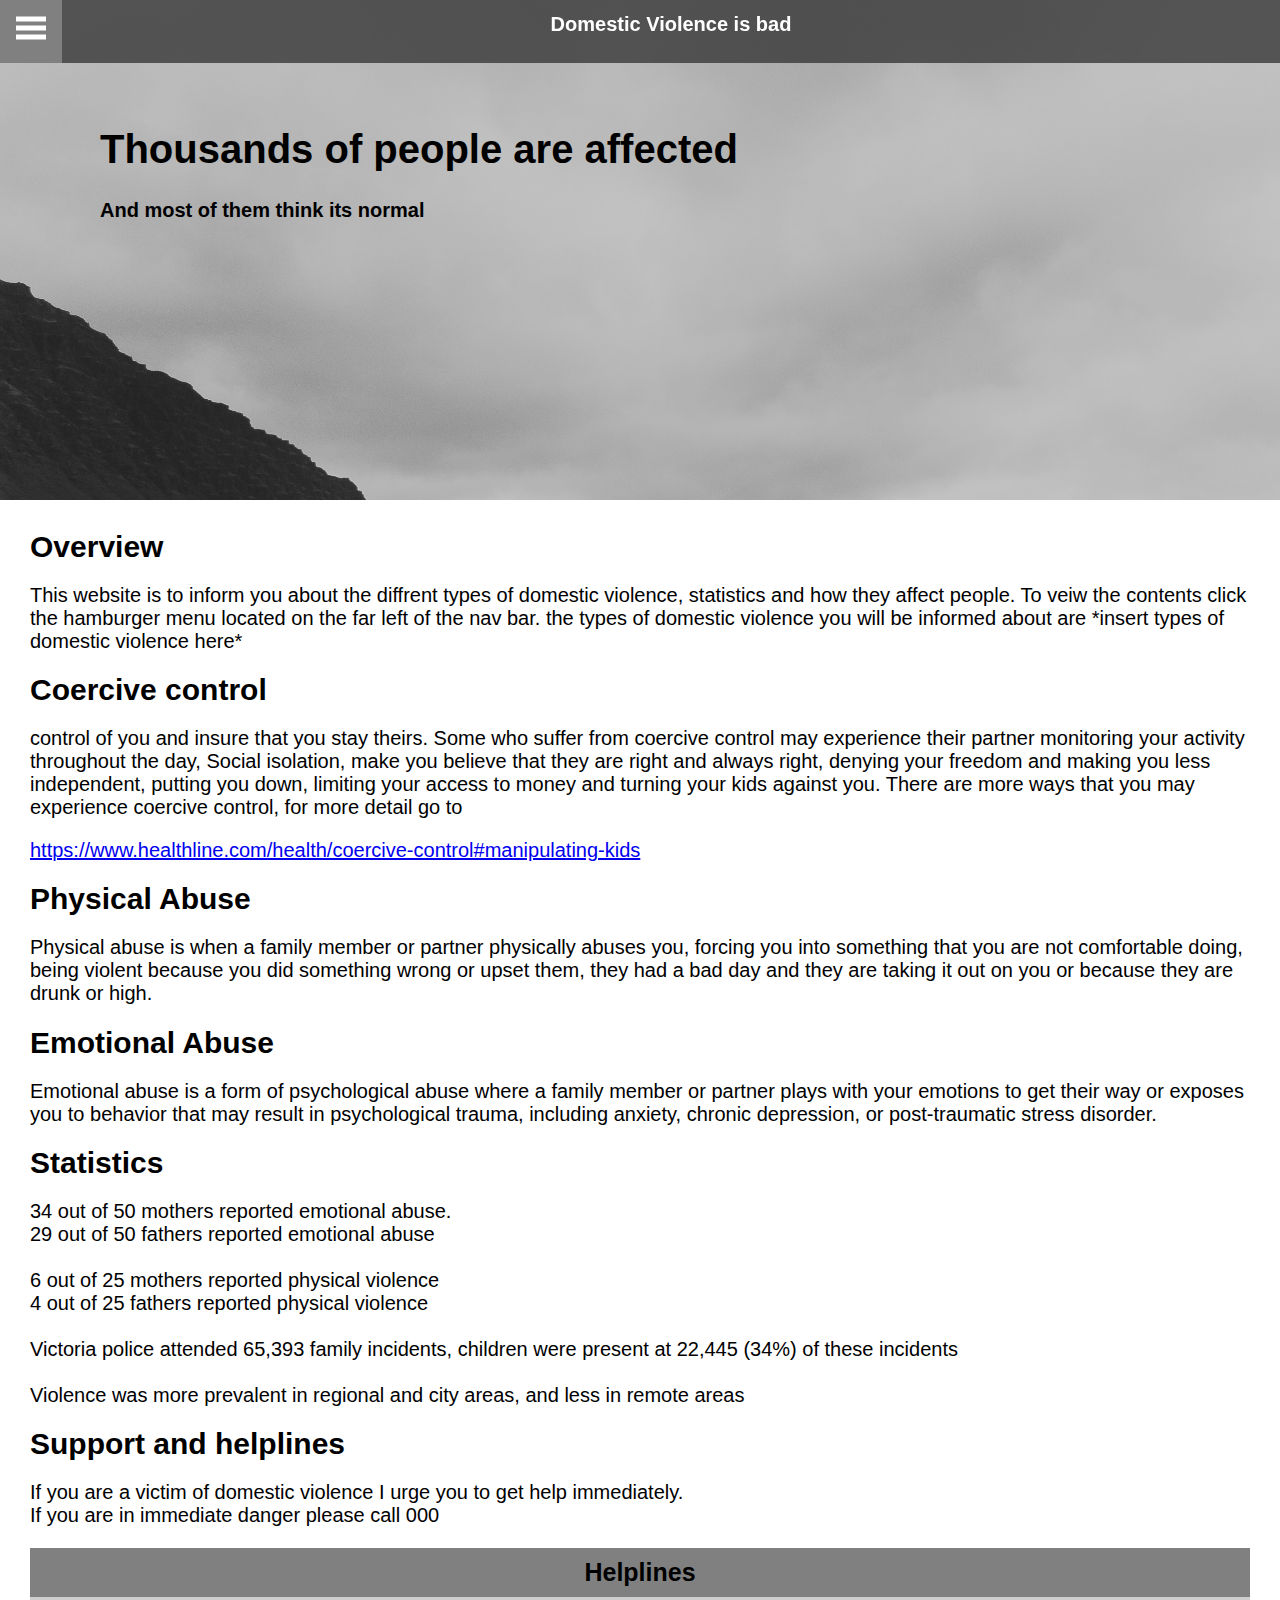
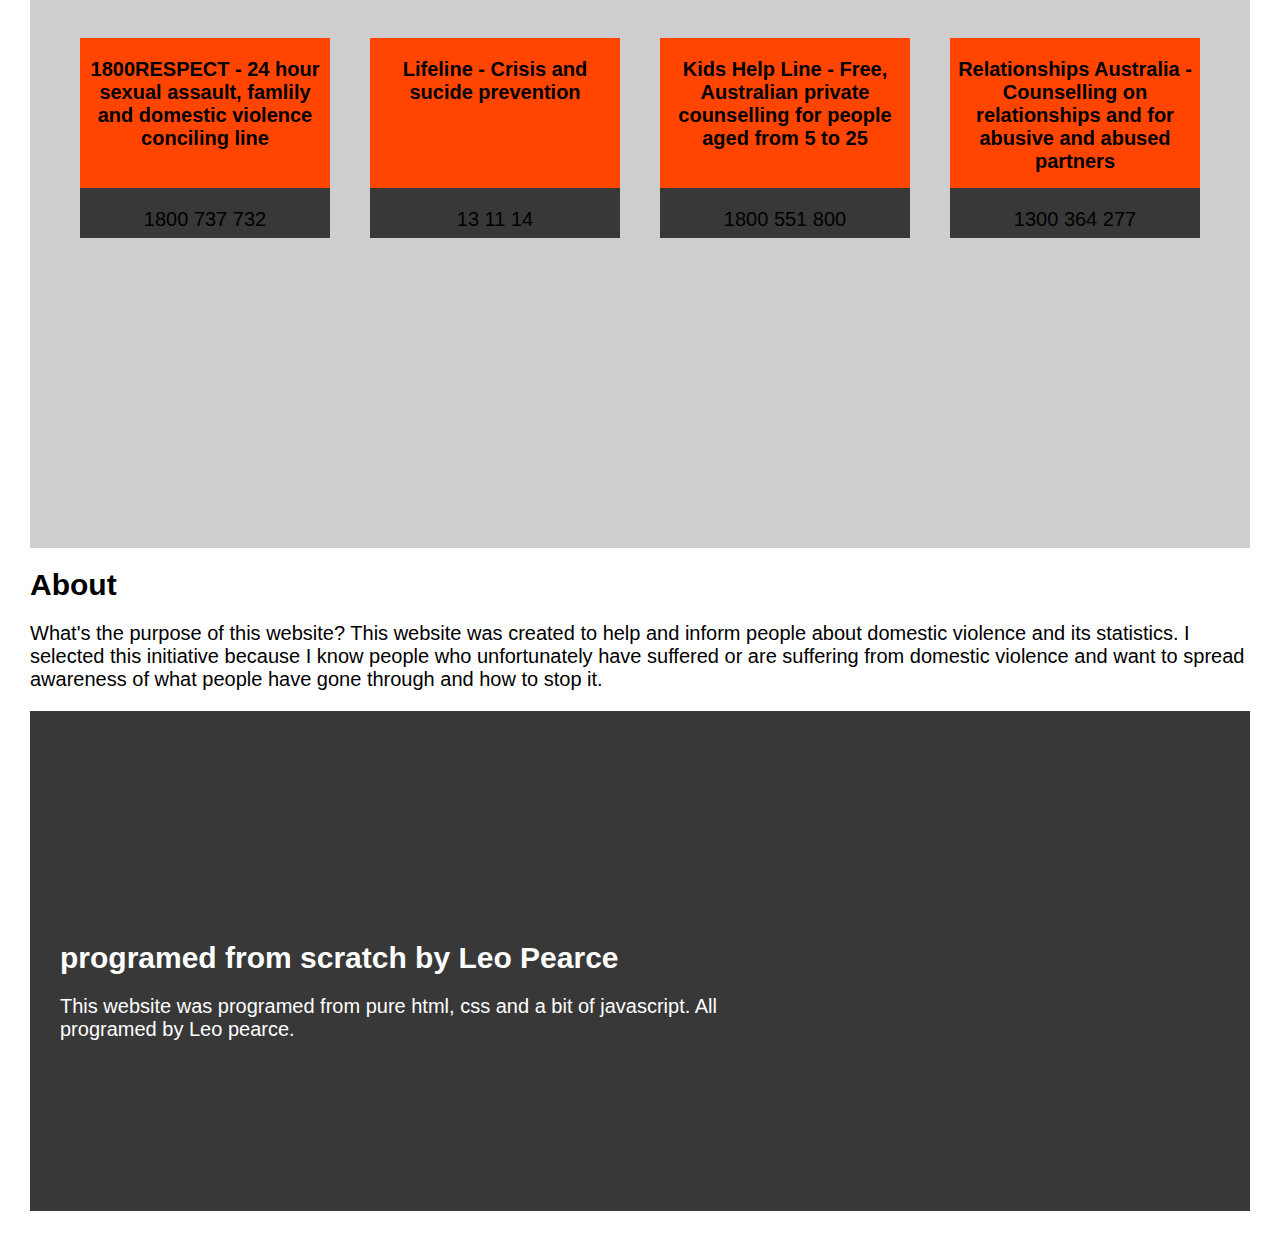
==== index.html @ 9faa9f37 "Mobile optimisation" ====
<!DOCTYPE html>
<html>

<head>
    <title>Domestic Violence is bad</title>
    <link rel="stylesheet" href="style.css" type="text/css">
    <meta name="viewport" content="width=device-width, initial-scale=1" /> 
</head>

<body>
    <!--Scripts-->
    <script src="https://code.jquery.com/jquery-3.4.1.min.js"></script>
    <!----------->

    <div class="container">
        <header>
            <nav class="navbar">
                <span class="open-slide">
                    <a class="hamburger-menu" onclick="openSlideMenu()">
                        <svg width="30" height="30">
                            <path d="M0,5 30,5" stroke="#fff" stroke-width="5" />
                            <path d="M0,14 30,14" stroke="#fff" stroke-width="5" />
                            <path d="M0,23 30,23" stroke="#fff" stroke-width="5" />
                        </svg>
                    </a>
                </span>

                <ul class="navbar-text">
                    <h1 style="font-family:ramabhadraregular,sans-serif,serif;font-size:20px;font-style:normal;">
                        Domestic Violence is bad</h1>
                </ul>

                <div id="slide-menu" class="side-nav">
                    <a class="btn-close" onclick="closeSlideMenu()">&times;</a>
                    <a href="#overview">Overview</a>
                    <a href="#coercive-control">Coercive control</a>
                    <a href="#physical-abuse">Physical abuse</a>
                    <a href="#emotional-abuse">Emotional abuse</a>
                    <a href="#statistics">Statistics</a>
                    <a href="#support-and-helplines">Support and helplines</a>
                    <a href="#about">About</a>
                </div>
                <script>
                    function openSlideMenu() {
                        document.getElementById('slide-menu').style.width = '250px';
                        document.getElementById('main').style.marginLeft = '250px';

                    }
                    function closeSlideMenu() {
                        document.getElementById('slide-menu').style.width = '0px';
                        document.getElementById('main').style.marginLeft = '0px';

                    }
                </script>
            </nav>
        </header>
        <div id="content">
            <div class="top-parallax-image">
                <div class="top-heading">
                    <h1 style="font-family:ramabhadraregular,sans-serif,serif;font-size:40px;font-style:normal;">
                        Thousands
                        of people are affected</h1>
                </div>
                <div class="bottom-heading">
                    <h3 style="font-family:ramabhadraregular,sans-serif,serif;font-size:20px;font-style:normal;">And
                        most of
                        them think its normal</h3>
                </div>
            </div>

            <div id="main">

                <div class="main-text">
                    <section id="overview">
                        <h1>Overview</h1>
                        <p>This website is to inform you about the diffrent types of domestic violence, statistics and
                            how
                            they affect people.
                            To veiw the contents click the hamburger menu located on the far left of the nav bar. the
                            types
                            of domestic violence you
                            will be informed about are *insert types of domestic violence here*
                        </p>
                    </section>
                    <section id="coercive-control">
                        <h1>Coercive control</h1>
                        <p>
                            control of you and insure that you stay theirs. Some who suffer from coercive control may
                            experience their partner monitoring your
                            activity throughout the day, Social isolation, make you believe that they are right and
                            always
                            right, denying your freedom and making
                            you less independent, putting you down, limiting your access to money and turning your kids
                            against you. There are more ways that you
                            may experience coercive control, for more detail go to
                        </p>
                        <a href="https://www.healthline.com/health/coercive-control#manipulating-kids">
                            https://www.healthline.com/health/coercive-control#manipulating-kids</a>

                    </section>
                    <section id="physical-abuse">
                        <h1>Physical Abuse</h1>
                        <p>Physical abuse is when a family member or partner physically abuses you,
                            forcing you into something that you are not comfortable doing, being violent because you did
                            something
                            wrong or upset them, they had a bad day and they are taking it out on you or because they
                            are drunk or high.</p>
                    </section>
                    <section id="emotional-abuse">
                        <h1>Emotional Abuse</h1>
                        <p>Emotional abuse is a form of psychological abuse where a family member or partner plays with
                            your emotions to get their
                            way or exposes you to behavior that may result in psychological trauma, including anxiety,
                            chronic depression,
                            or post-traumatic stress disorder.</p>
                    </section>
                    <section id="statistics">
                        <h1>Statistics</h1>
                        <p>
                            34 out of 50 mothers reported emotional abuse.
                            <br>29 out of 50 fathers reported emotional abuse
                            <br>
                            <br>6 out of 25 mothers reported physical violence
                            <br> 4 out of 25 fathers reported physical violence
                            <br>
                            <br>Victoria police attended 65,393 family incidents, children were present at 22,445 (34%)
                            of these incidents
                            <br>
                            <br>Violence was more prevalent in regional and city areas, and less in remote areas
                        </p>
                    </section>

                    <section id="support-and-helplines">
                        <h1>Support and helplines</h1>
                        <p>
                            If you are a victim of domestic violence I urge you to get help immediately.
                            <br> If you are in immediate danger please call 000
                        </p>

                        <div class="helplines-containter">
                            <h2 style="text-align:center; background-color:gray;padding:10px;">Helplines</h2>
                            <div class="heplines-info-container">

                            <section>
                                <p> <b>1800RESPECT - 24 hour sexual assault, famlily and domestic violence conciling line</b> </p>
                                <div class="helplines-body-text">
                                    <p>1800 737 732</p>
                                </div>
                            </section>

                            <section>
                                <p> <b>Lifeline - Crisis and sucide prevention</b> </p>
                                <div class="helplines-body-text">
                                    <p>13 11 14</p>
                                </div>

                            </section>

                            <section>
                                <p> <b>Kids Help Line - Free, Australian private counselling for people aged from 5 to 25</b> </p>
                                <div class="helplines-body-text">
                                    <p>1800 551 800</p>
                                </div>
                            </section>
                            
                            <section>
                                <p> <b>Relationships Australia - Counselling on relationships and for abusive and abused partners</b> </p>
                                <div class="helplines-body-text">
                                    <p>1300 364 277</p>
                                </div>
                            </section>
                            </div>
                        </div>
                    </section>

                    <section id="about">
                        <h1>About</h1>
                        <p>
                            What's the purpose of this website? This website was created to help and inform people about domestic violence and its statistics.
                            I selected this initiative because I know people who unfortunately have suffered or are suffering from domestic violence and want to 
                            spread awareness of what people have gone through and how to stop it.

                        </p>

                        <div class="about-footer">
                            <div class="code-parallax-image"></div>
                            <div class="about-text-container">
                                <h1>programed from scratch by Leo Pearce</h1>
                                <p>This website was programed from pure html, css and a bit of javascript. All programed by Leo pearce.</p>
                            </div>
                        </div>

                    </section>
                </div>
                </section>
            </div>

        </div>
    </div>
    </div>
</body>

</html>
---- style.css ----
html {
    scroll-behavior: smooth;
}

body {
    margin: 0;
    overflow-x: hidden;
}

.container {
    width: 100%;
    height: 100%;
    /* Smooth scroll css */
}

/* Navbar */
.navbar {
    z-index: 1;
    background-color: rgba(56, 56, 56, 0.8);
    color:  #fff;
    width: 100%;
    margin: 0;
    padding: 0;
    overflow: hidden;
    position: fixed;
}

.navbar ul {
    text-align: center;
    margin:8px 0 0 0;
    list-style: none;
}

.navbar a {
    float: left;
    display:block;
    color:#fff;
    text-align: center;
    padding:14px 16px;
    text-decoration: none;
    font-size: 17px;
}

.hamburger-menu:hover {
    background-color: grey;
    color: #000;
}

.side-nav {
    height: 100%;
    width: 0;
    position: fixed;
    z-index: 1;
    top:0;
    left:0;
    background-color: #111;
    overflow-x:hidden;
    padding-top:60px;
    transition:0.5s;
}

.side-nav a {
    padding:16px 10px 10px 30px;
    text-decoration: none;
    font-size:22px;
    color:#ccc;
    display:block;
    transition:0.3s;
}

.side-nav a:hover {
    color:gray;
}

.side-nav .btn-close {
    position: absolute;
    right: 22px;
    font-size: 36;
    margin-left: 50px;
}

#content {
    transition:margin-left 0.5s;
    /*padding: 20px;*/
    overflow: x hidden;
    width: 100%;
}

#main {
    transition:margin-left 0.5s;
}

/* Parallax */

.top-parallax-image {
    background-image: url(resources/Images/ManStandingUnderSkyGreyscale.jpg);
    padding: 100px;
    height: 300px;
    background-attachment: fixed;
    background-position: center;
    background-repeat: no-repeat;
    background-size: cover;
}

/* Main Text */

.main-text {
    margin: 30px;
}

.main-text h1 {
    font-family:ramabhadraregular,sans-serif,serif;font-size:30px;font-style:normal;
}

.main-text h2 {
    font-family:ramabhadraregular,sans-serif,serif;font-size:25px;font-style:normal;
}

.main-text p {
    font-family:ramabhadraregular,sans-serif,serif;font-size:20px;font-style:normal;
}

.main-text a {
    font-family:ramabhadraregular,sans-serif,serif;font-size:20px;font-style:normal;
}

/* Helpline Section Style */
.helplines-containter {
    background-color: rgb(206, 206, 206);
    height: 600px;
}

.heplines-info-container {
    margin: 0 auto;
    /* width: 900px; */
    width: 1160px;
}

#support-and-helplines section {
    text-align: center;
    float: left;
    margin: 20px;
    margin-bottom: 50px;
    width: 250px;
    height: 150px;
    background-color: orangered;
    position: relative;
}


.helplines-body-text {
    position: absolute;
    bottom: -50px;
    width: 100%;
    height: 50px;
    background-color: rgb(56, 56, 56);
}

/* About footer */

.about-footer {
    position: relative;
    background-color: rgb(56, 56, 56);
    color: white;
    height: 500px;
}

.about-text-container {
    position: absolute;
    display: inline-block;
    margin: 30px;

    width: 700px;
    top: 50%;
    -ms-transform: translateY(-50%);
    transform: translateY(-50%);
}

.code-parallax-image {
    background-image: url(resources/Images/CodeStockImage.jpg);
    padding: 100px;
    height: 300px;
    width: 300px;
    margin-bottom: 20px;
    float: right;
    background-attachment: fixed;
    background-position: center;
    background-repeat: no-repeat;
    background-size: cover;
}

@media(max-width:568px){
    .navbar-text{display:none};
}

/* For helpline section */
@media(max-width:1170px){
    .heplines-info-container{width: 900px}
}
@media(max-width:900px){
    .heplines-info-container{width: 580px}
}
@media(max-width:580px){
    .heplines-info-container{width: 270px}
    .top-parallax-image{background-attachment: unset}
    .helplines-containter{height: 1000px}
    .code-parallax-image{background-attachment: unset}
    .code-parallax-image{opacity: 0}
    .about-text-container{width: 300px}
}
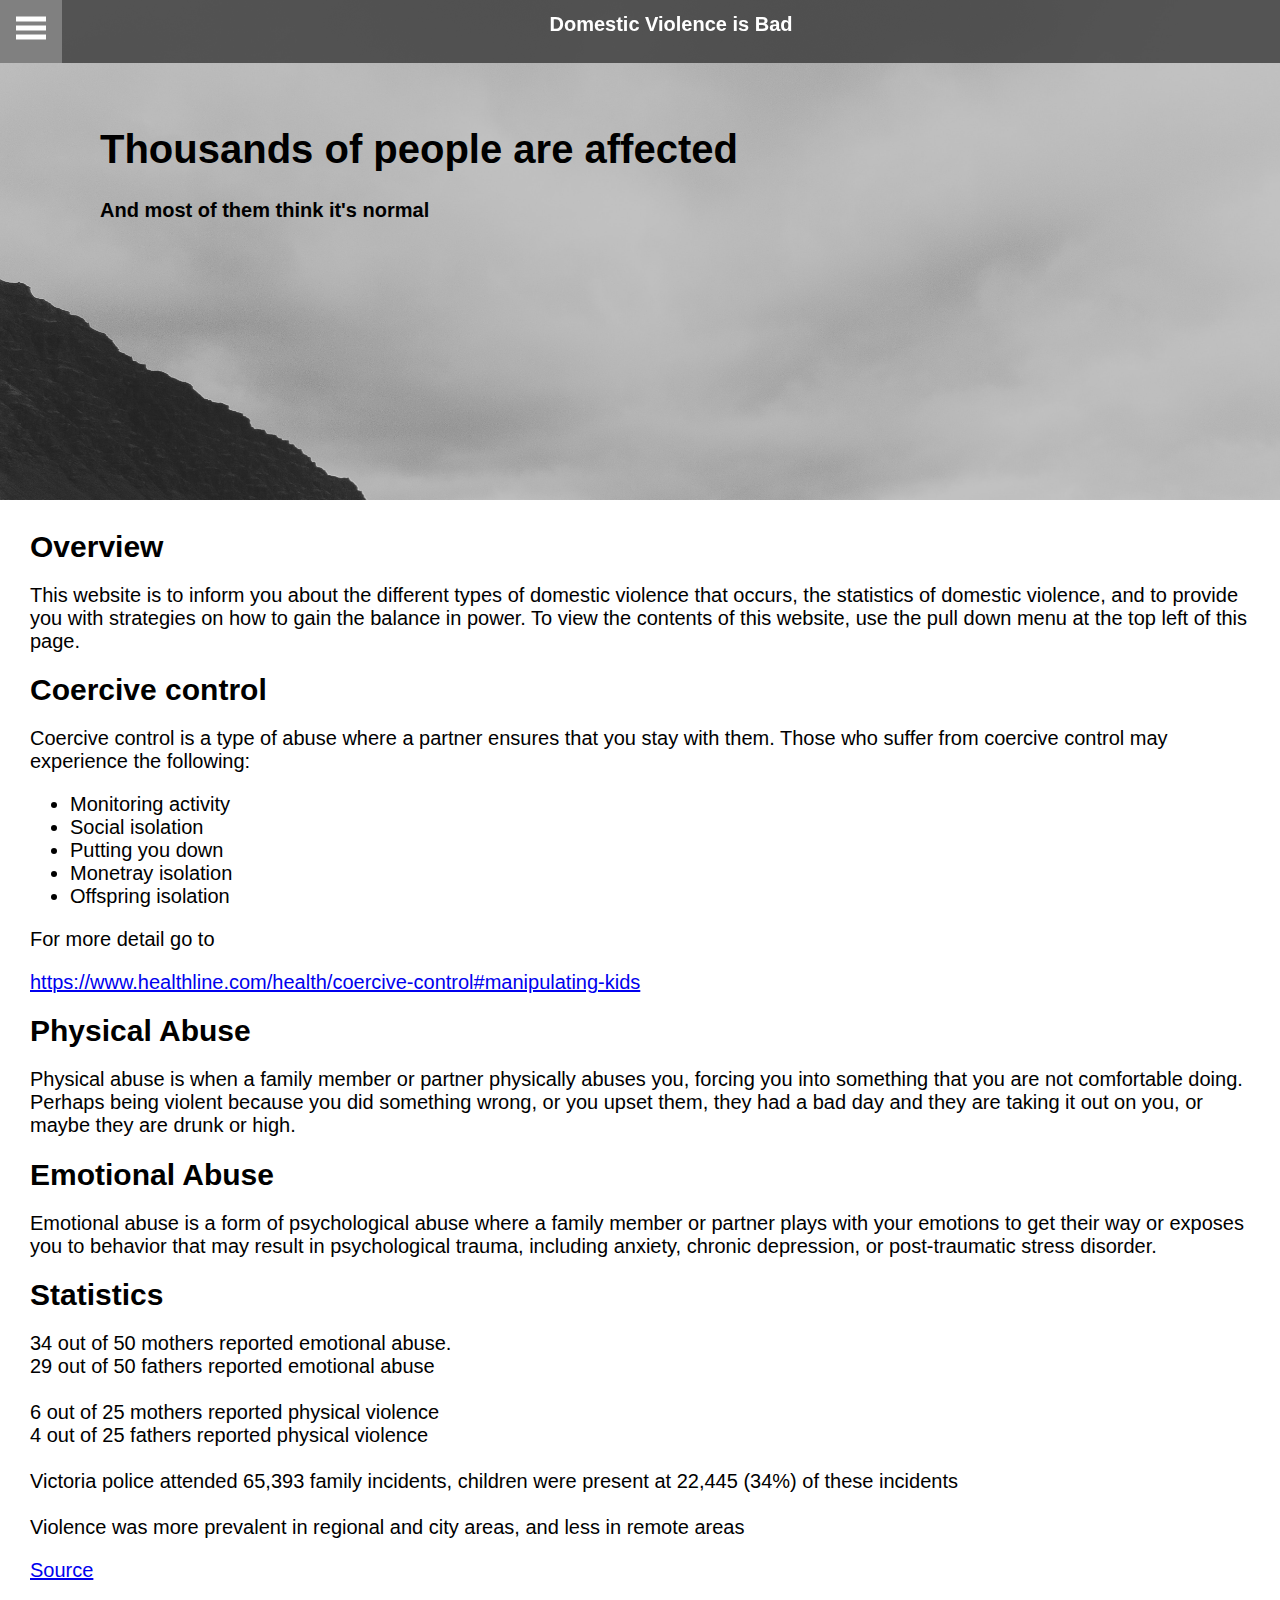
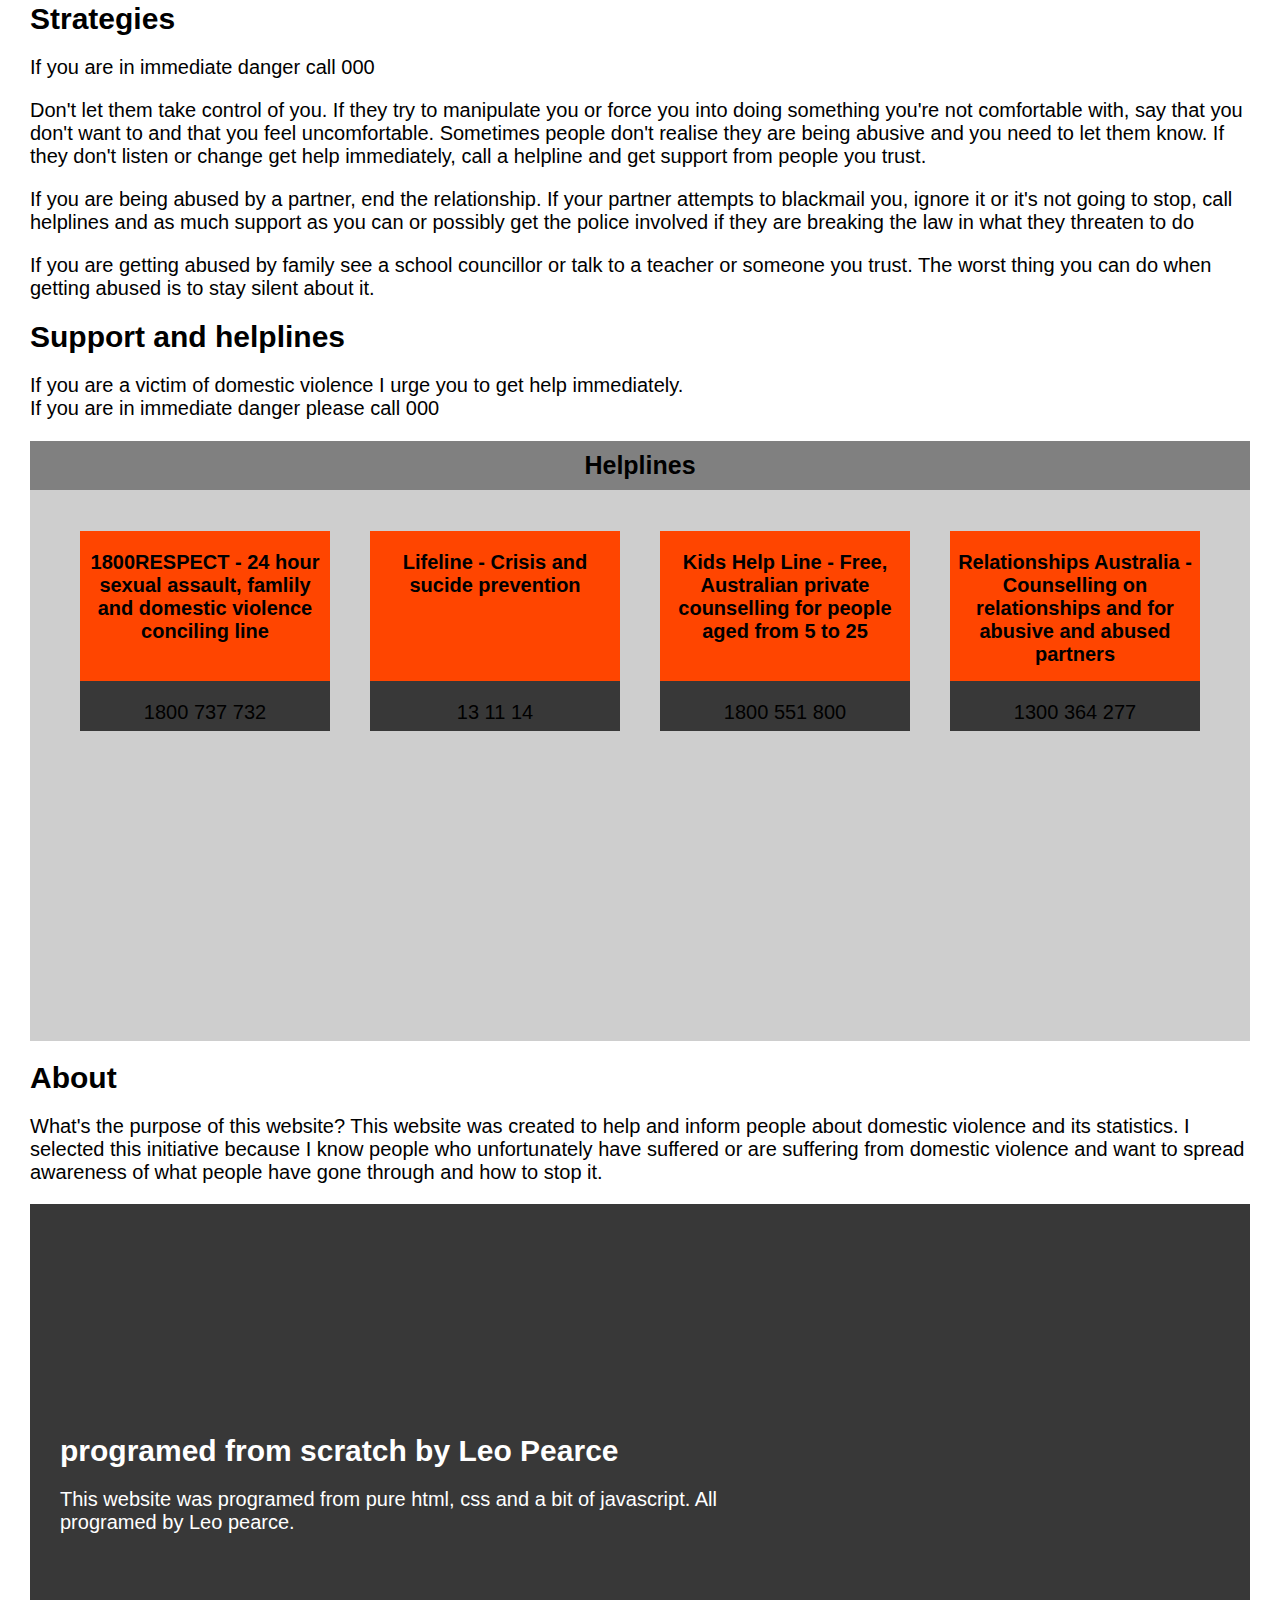
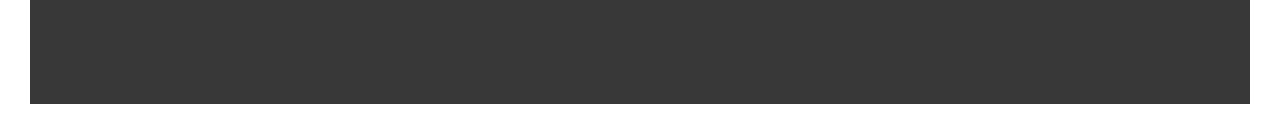
==== commit 44964076: "Content Update" ====
--- a/index.html
+++ b/index.html
@@ -2,16 +2,12 @@
 <html>
 
 <head>
-    <title>Domestic Violence is bad</title>
+    <title>Domestic Violence is Bad</title>
     <link rel="stylesheet" href="style.css" type="text/css">
     <meta name="viewport" content="width=device-width, initial-scale=1" /> 
 </head>
 
 <body>
-    <!--Scripts-->
-    <script src="https://code.jquery.com/jquery-3.4.1.min.js"></script>
-    <!----------->
-
     <div class="container">
         <header>
             <nav class="navbar">
@@ -27,7 +23,7 @@
 
                 <ul class="navbar-text">
                     <h1 style="font-family:ramabhadraregular,sans-serif,serif;font-size:20px;font-style:normal;">
-                        Domestic Violence is bad</h1>
+                        Domestic Violence is Bad</h1>
                 </ul>
 
                 <div id="slide-menu" class="side-nav">
@@ -37,6 +33,7 @@
                     <a href="#physical-abuse">Physical abuse</a>
                     <a href="#emotional-abuse">Emotional abuse</a>
                     <a href="#statistics">Statistics</a>
+                    <a href="#strategies">Abuse strategies</a>
                     <a href="#support-and-helplines">Support and helplines</a>
                     <a href="#about">About</a>
                 </div>
@@ -64,7 +61,7 @@
                 <div class="bottom-heading">
                     <h3 style="font-family:ramabhadraregular,sans-serif,serif;font-size:20px;font-style:normal;">And
                         most of
-                        them think its normal</h3>
+                        them think it's normal</h3>
                 </div>
             </div>
 
@@ -73,26 +70,25 @@
                 <div class="main-text">
                     <section id="overview">
                         <h1>Overview</h1>
-                        <p>This website is to inform you about the diffrent types of domestic violence, statistics and
-                            how
-                            they affect people.
-                            To veiw the contents click the hamburger menu located on the far left of the nav bar. the
-                            types
-                            of domestic violence you
-                            will be informed about are *insert types of domestic violence here*
+                        <p>This website is to inform you about the different types of domestic violence that occurs, the   statistics of domestic violence, and to provide you with strategies on how to gain the balance in power.
+                        To view the contents of this website, use the pull down menu at the top left of this page.
                         </p>
                     </section>
                     <section id="coercive-control">
                         <h1>Coercive control</h1>
                         <p>
-                            control of you and insure that you stay theirs. Some who suffer from coercive control may
-                            experience their partner monitoring your
-                            activity throughout the day, Social isolation, make you believe that they are right and
-                            always
-                            right, denying your freedom and making
-                            you less independent, putting you down, limiting your access to money and turning your kids
-                            against you. There are more ways that you
-                            may experience coercive control, for more detail go to
+                            Coercive control is a type of abuse where a partner ensures that you stay with them. Those who suffer from coercive control may
+                            experience the following:
+                        </p>
+                            <ul>
+                                <li>Monitoring activity</li>
+                                <li>Social isolation</li>
+                                <li>Putting you down</li>
+                                <li>Monetray isolation</li>
+                                <li>Offspring isolation</li>
+                            </ul>
+                        <p>
+                         For more detail go to
                         </p>
                         <a href="https://www.healthline.com/health/coercive-control#manipulating-kids">
                             https://www.healthline.com/health/coercive-control#manipulating-kids</a>
@@ -101,9 +97,9 @@
                     <section id="physical-abuse">
                         <h1>Physical Abuse</h1>
                         <p>Physical abuse is when a family member or partner physically abuses you,
-                            forcing you into something that you are not comfortable doing, being violent because you did
+                            forcing you into something that you are not comfortable doing. Perhaps being violent because you did
                             something
-                            wrong or upset them, they had a bad day and they are taking it out on you or because they
+                            wrong, or you upset them, they had a bad day and they are taking it out on you, or maybe they
                             are drunk or high.</p>
                     </section>
                     <section id="emotional-abuse">
@@ -128,6 +124,23 @@
                             <br>
                             <br>Violence was more prevalent in regional and city areas, and less in remote areas
                         </p>
+                        <a href="https://aifs.gov.au/cfca/publications/childrens-exposure-domestic-and-family-violence/prevalence">Source</a>
+                    </section>
+                    
+                    <section id="strategies">
+                        <h1>Strategies</h1>
+                        <p>If you are in immediate danger call 000</p>
+                        <p>
+                            Don't let them take control of you. If they try to manipulate you or force you into doing something you're not comfortable with, say that you don't want to and that you feel uncomfortable. Sometimes people don't realise they are being abusive and you need to let them know. If they don't listen or change get help immediately, call a helpline and get support from people you trust. 
+                        </p>
+
+                        <p>
+                            If you are being abused by a partner, end the relationship. If your partner attempts to blackmail you, ignore it or it's not going to stop, call helplines and as much support as you can or possibly get the police involved if they are breaking the law in what they threaten to do
+                        </p>
+
+                        <p>
+                            If you are getting abused by family see a school councillor or talk to a teacher or someone you trust. The worst thing you can do when getting abused is to stay silent about it.  
+                        </p>
                     </section>
 
                     <section id="support-and-helplines">
--- a/style.css
+++ b/style.css
@@ -121,6 +121,10 @@
     font-family:ramabhadraregular,sans-serif,serif;font-size:20px;font-style:normal;
 }
 
+.main-text ul li {
+    font-family:ramabhadraregular,sans-serif,serif;font-size:20px;font-style:normal;
+}
+
 .main-text a {
     font-family:ramabhadraregular,sans-serif,serif;font-size:20px;font-style:normal;
 }
@@ -190,22 +194,25 @@
     background-size: cover;
 }
 
-@media(max-width:568px){
-    .navbar-text{display:none};
-}
-
-/* For helpline section */
-@media(max-width:1170px){
-    .heplines-info-container{width: 900px}
-}
-@media(max-width:900px){
-    .heplines-info-container{width: 580px}
-}
-@media(max-width:580px){
-    .heplines-info-container{width: 270px}
+/* Mobile Optimisation*/
+@media(max-width:568px) {
+    .navbar-text{display:none}
+    .helplines-containter{height: 1000px}
+    .about-text-container{width: 300px}
+}
+@media(max-width:1024px) {
     .top-parallax-image{background-attachment: unset}
-    .helplines-containter{height: 1000px}
     .code-parallax-image{background-attachment: unset}
     .code-parallax-image{opacity: 0}
-    .about-text-container{width: 300px}
-}
+}
+
+/* For helpline section */
+@media(max-width:1170px) {
+    .heplines-info-container{width: 900px}
+}
+@media(max-width:900px) {
+    .heplines-info-container{width: 580px}
+}
+@media(max-width:580px) {
+    .heplines-info-container{width: 270px}
+}
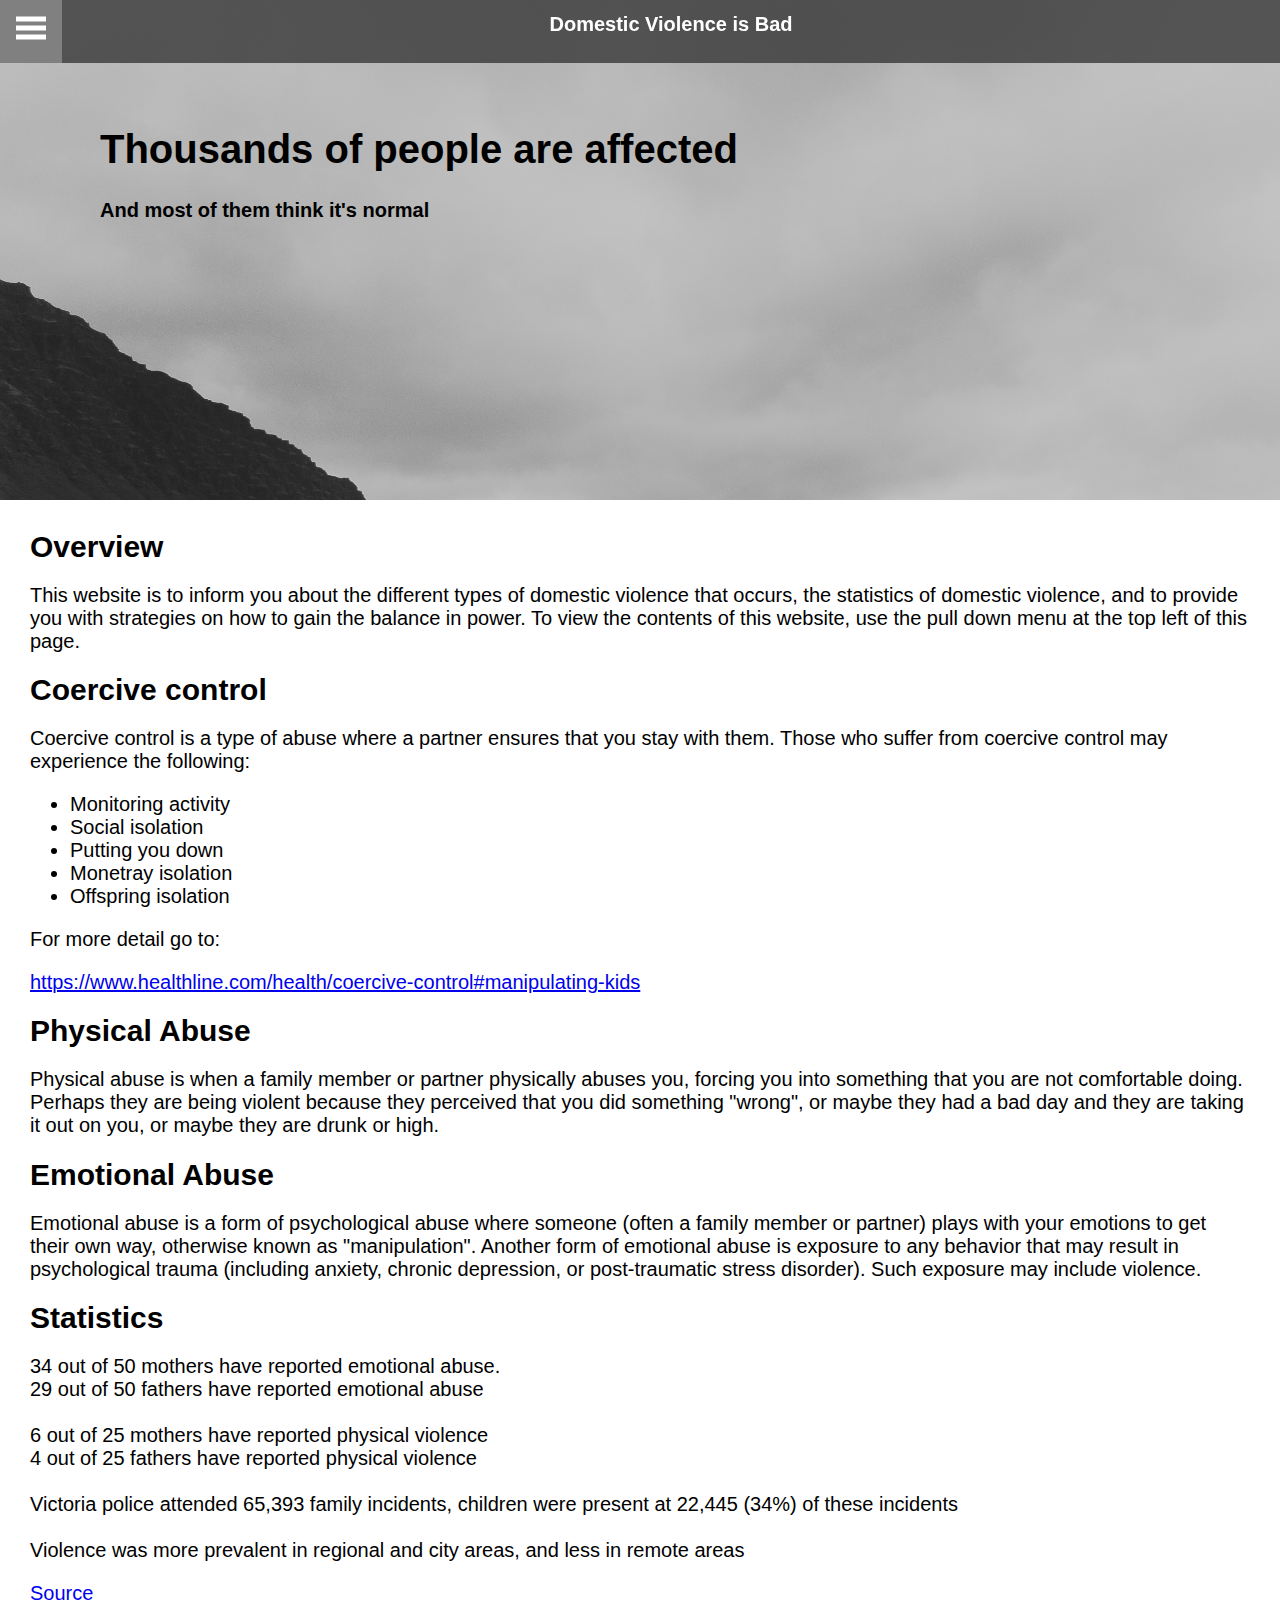
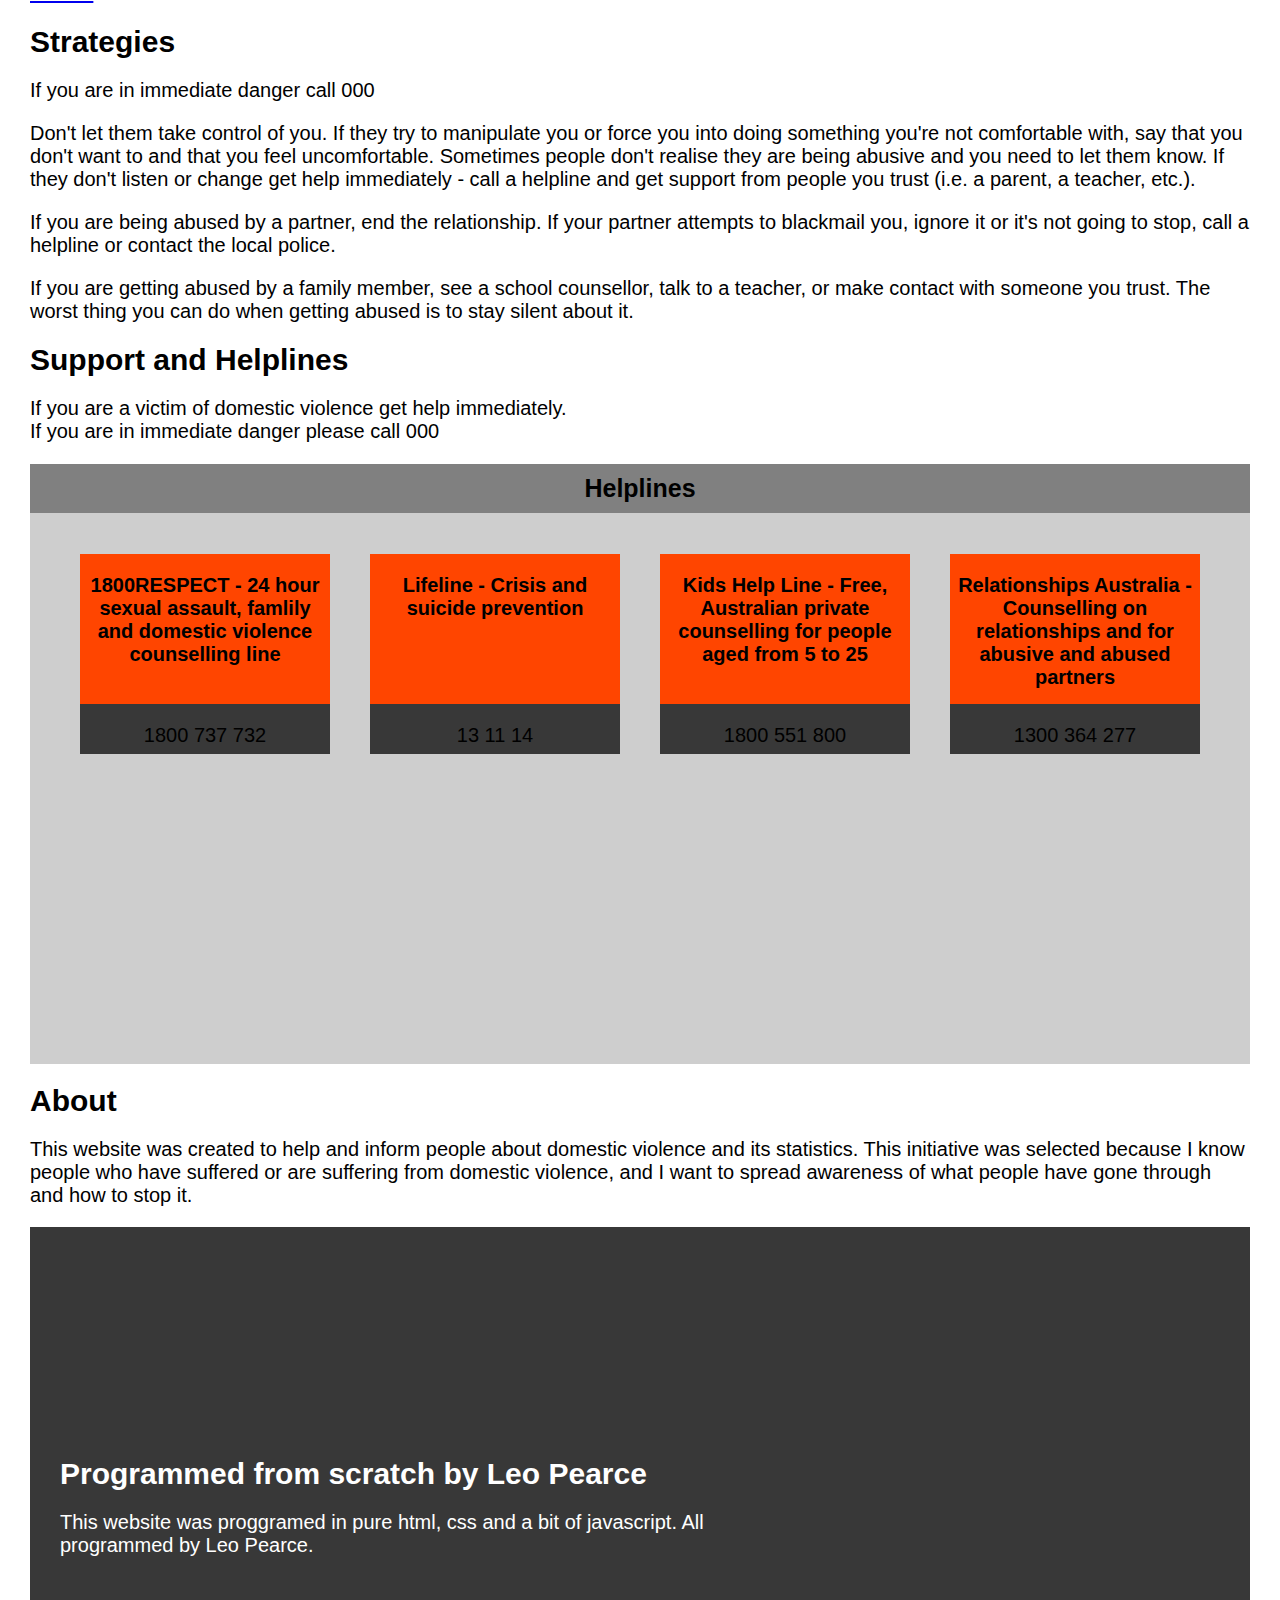
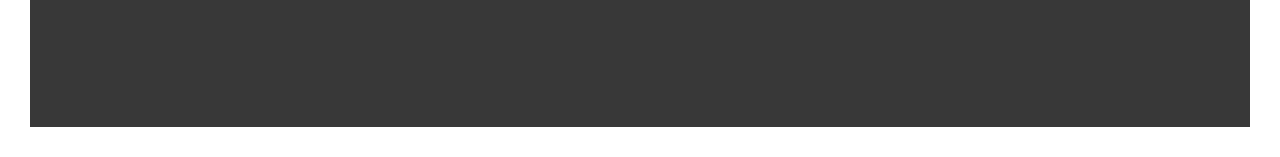
==== commit df75c2a6: "Content Update #2" ====
--- a/index.html
+++ b/index.html
@@ -88,7 +88,7 @@
                                 <li>Offspring isolation</li>
                             </ul>
                         <p>
-                         For more detail go to
+                         For more detail go to:
                         </p>
                         <a href="https://www.healthline.com/health/coercive-control#manipulating-kids">
                             https://www.healthline.com/health/coercive-control#manipulating-kids</a>
@@ -97,27 +97,27 @@
                     <section id="physical-abuse">
                         <h1>Physical Abuse</h1>
                         <p>Physical abuse is when a family member or partner physically abuses you,
-                            forcing you into something that you are not comfortable doing. Perhaps being violent because you did
+                            forcing you into something that you are not comfortable doing. Perhaps they are being violent because they perceived that you did
                             something
-                            wrong, or you upset them, they had a bad day and they are taking it out on you, or maybe they
+                            "wrong", or maybe they had a bad day and they are taking it out on you, or maybe they
                             are drunk or high.</p>
                     </section>
                     <section id="emotional-abuse">
                         <h1>Emotional Abuse</h1>
-                        <p>Emotional abuse is a form of psychological abuse where a family member or partner plays with
-                            your emotions to get their
-                            way or exposes you to behavior that may result in psychological trauma, including anxiety,
+                        <p>Emotional abuse is a form of psychological abuse where someone (often a family member or partner) plays with
+                            your emotions to get their own
+                            way, otherwise known as "manipulation". Another form of emotional abuse is exposure to any behavior that may result in psychological trauma (including anxiety,
                             chronic depression,
-                            or post-traumatic stress disorder.</p>
+                            or post-traumatic stress disorder). Such exposure may include violence.</p>
                     </section>
                     <section id="statistics">
                         <h1>Statistics</h1>
                         <p>
-                            34 out of 50 mothers reported emotional abuse.
-                            <br>29 out of 50 fathers reported emotional abuse
+                            34 out of 50 mothers have reported emotional abuse.
+                            <br>29 out of 50 fathers have reported emotional abuse
                             <br>
-                            <br>6 out of 25 mothers reported physical violence
-                            <br> 4 out of 25 fathers reported physical violence
+                            <br>6 out of 25 mothers have reported physical violence
+                            <br> 4 out of 25 fathers have reported physical violence
                             <br>
                             <br>Victoria police attended 65,393 family incidents, children were present at 22,445 (34%)
                             of these incidents
@@ -131,22 +131,22 @@
                         <h1>Strategies</h1>
                         <p>If you are in immediate danger call 000</p>
                         <p>
-                            Don't let them take control of you. If they try to manipulate you or force you into doing something you're not comfortable with, say that you don't want to and that you feel uncomfortable. Sometimes people don't realise they are being abusive and you need to let them know. If they don't listen or change get help immediately, call a helpline and get support from people you trust. 
-                        </p>
-
-                        <p>
-                            If you are being abused by a partner, end the relationship. If your partner attempts to blackmail you, ignore it or it's not going to stop, call helplines and as much support as you can or possibly get the police involved if they are breaking the law in what they threaten to do
-                        </p>
-
-                        <p>
-                            If you are getting abused by family see a school councillor or talk to a teacher or someone you trust. The worst thing you can do when getting abused is to stay silent about it.  
+                            Don't let them take control of you. If they try to manipulate you or force you into doing something you're not comfortable with, say that you don't want to and that you feel uncomfortable. Sometimes people don't realise they are being abusive and you need to let them know. If they don't listen or change get help immediately - call a helpline and get support from people you trust (i.e. a parent, a teacher, etc.). 
+                        </p>
+
+                        <p>
+                            If you are being abused by a partner, end the relationship. If your partner attempts to blackmail you, ignore it or it's not going to stop, call a helpline or contact the local police.
+                        </p>
+
+                        <p>
+                            If you are getting abused by a family member, see a school counsellor, talk to a teacher, or make contact with someone you trust. The worst thing you can do when getting abused is to stay silent about it.  
                         </p>
                     </section>
 
                     <section id="support-and-helplines">
-                        <h1>Support and helplines</h1>
-                        <p>
-                            If you are a victim of domestic violence I urge you to get help immediately.
+                        <h1>Support and Helplines</h1>
+                        <p>
+                            If you are a victim of domestic violence get help immediately.
                             <br> If you are in immediate danger please call 000
                         </p>
 
@@ -155,14 +155,14 @@
                             <div class="heplines-info-container">
 
                             <section>
-                                <p> <b>1800RESPECT - 24 hour sexual assault, famlily and domestic violence conciling line</b> </p>
+                                <p> <b>1800RESPECT - 24 hour sexual assault, famlily and domestic violence counselling line</b> </p>
                                 <div class="helplines-body-text">
                                     <p>1800 737 732</p>
                                 </div>
                             </section>
 
                             <section>
-                                <p> <b>Lifeline - Crisis and sucide prevention</b> </p>
+                                <p> <b>Lifeline - Crisis and suicide prevention</b> </p>
                                 <div class="helplines-body-text">
                                     <p>13 11 14</p>
                                 </div>
@@ -189,8 +189,8 @@
                     <section id="about">
                         <h1>About</h1>
                         <p>
-                            What's the purpose of this website? This website was created to help and inform people about domestic violence and its statistics.
-                            I selected this initiative because I know people who unfortunately have suffered or are suffering from domestic violence and want to 
+                            This website was created to help and inform people about domestic violence and its statistics.
+                            This initiative was selected because I know people who have suffered or are suffering from domestic violence, and I want to 
                             spread awareness of what people have gone through and how to stop it.
 
                         </p>
@@ -198,8 +198,8 @@
                         <div class="about-footer">
                             <div class="code-parallax-image"></div>
                             <div class="about-text-container">
-                                <h1>programed from scratch by Leo Pearce</h1>
-                                <p>This website was programed from pure html, css and a bit of javascript. All programed by Leo pearce.</p>
+                                <h1>Programmed from scratch by Leo Pearce</h1>
+                                <p>This website was proggramed in pure html, css and a bit of javascript. All programmed by Leo Pearce.</p>
                             </div>
                         </div>
 
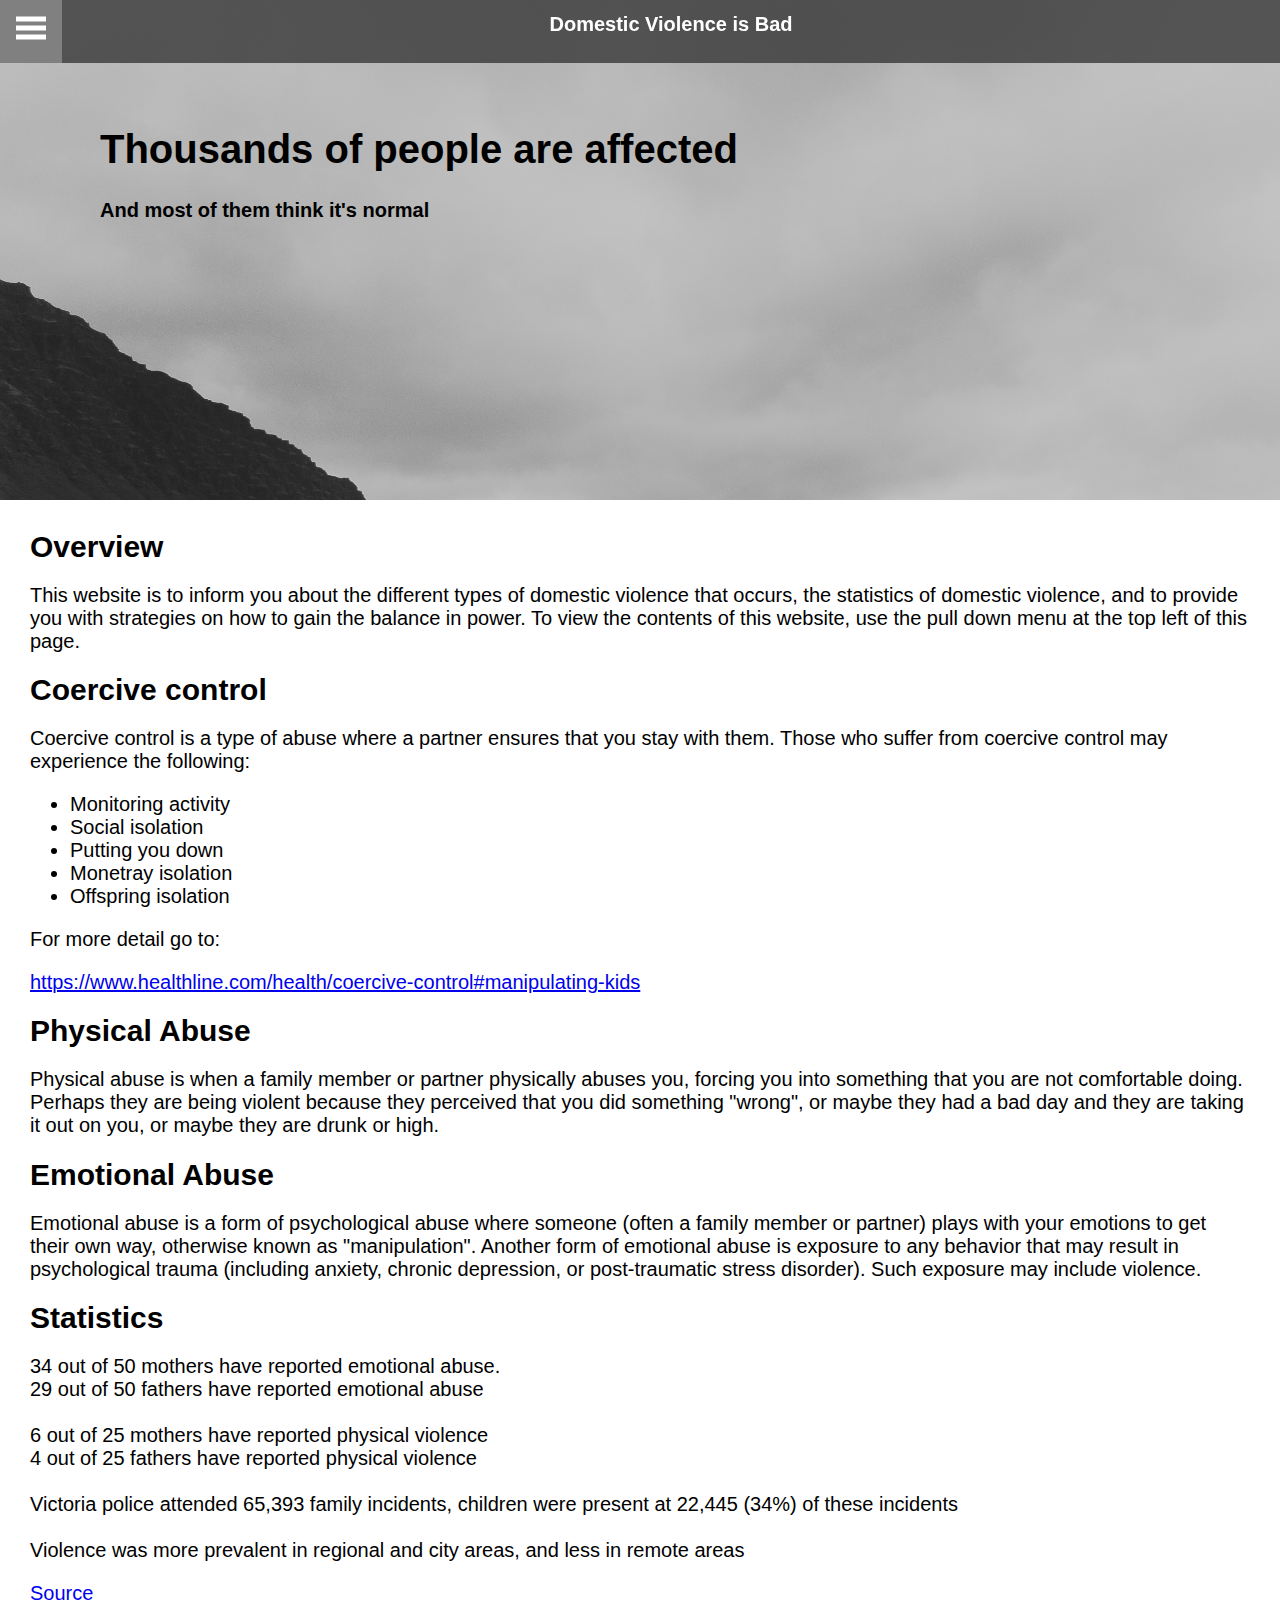
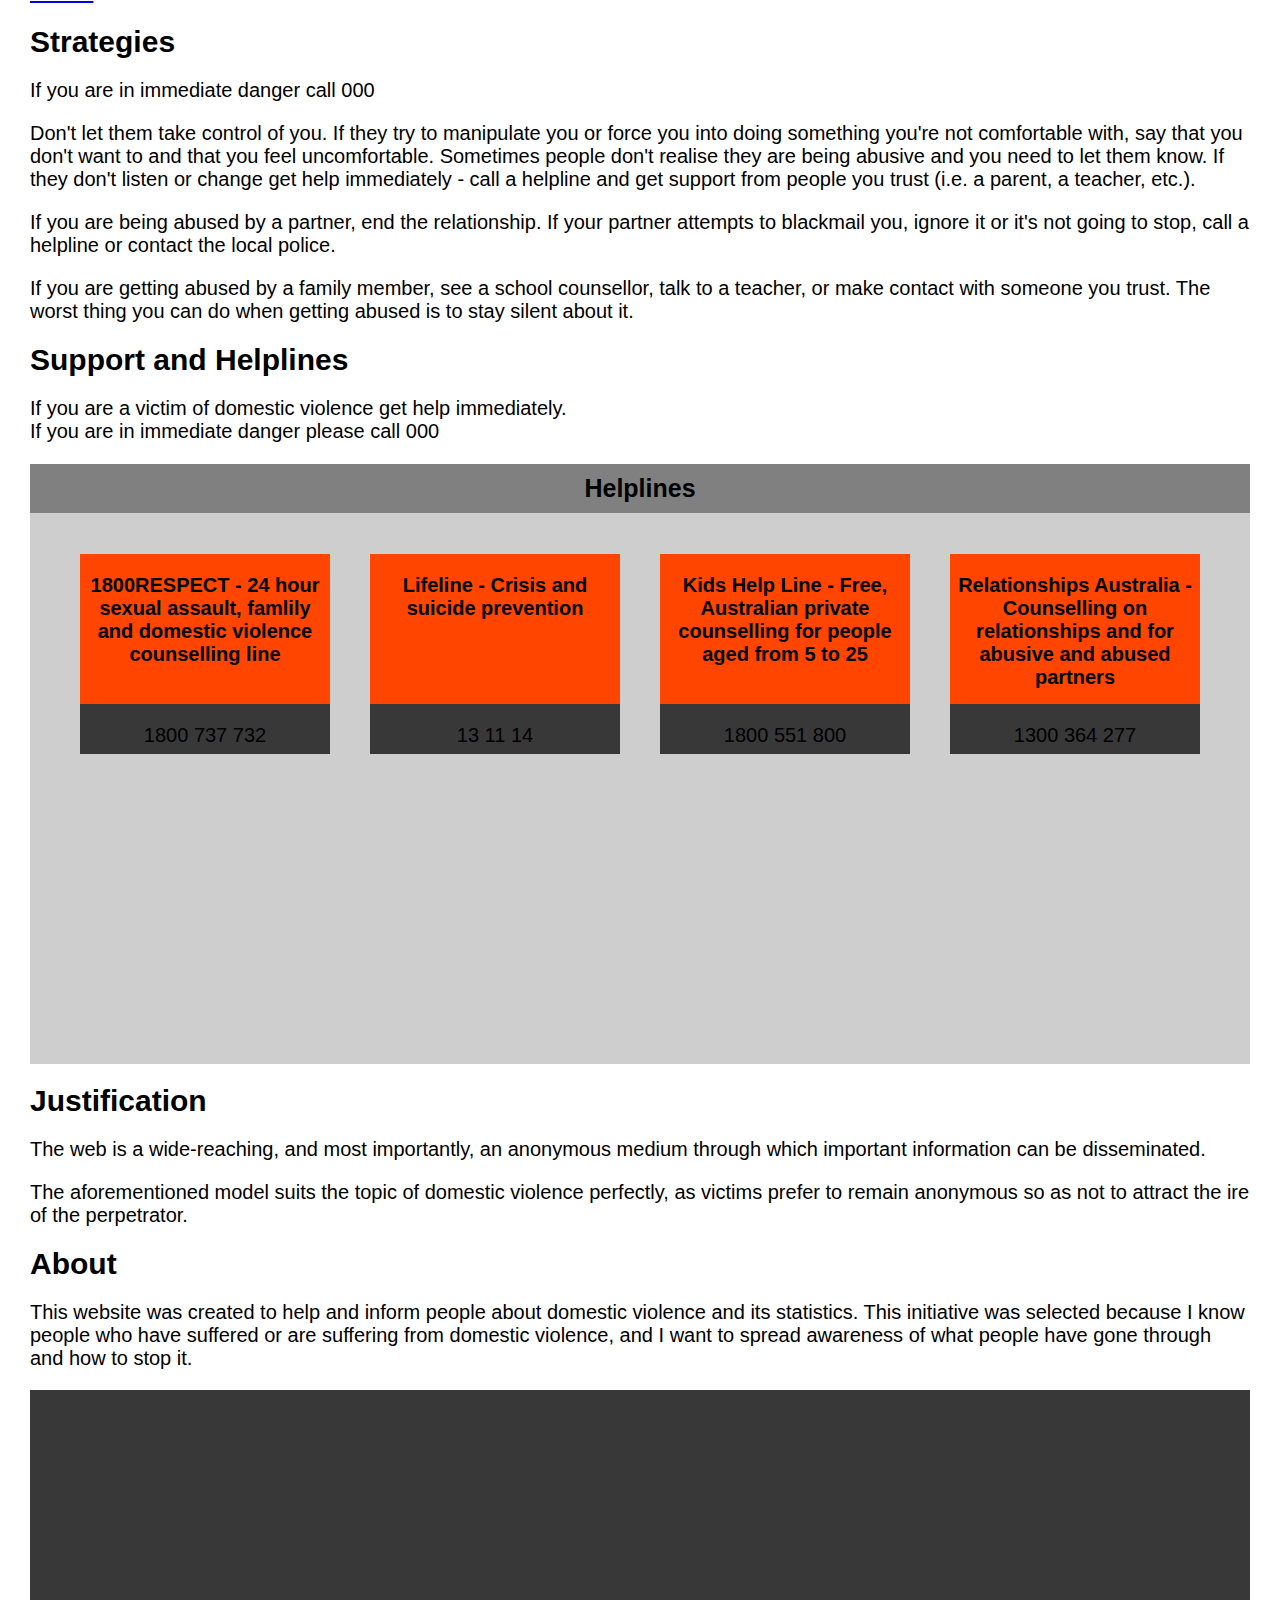
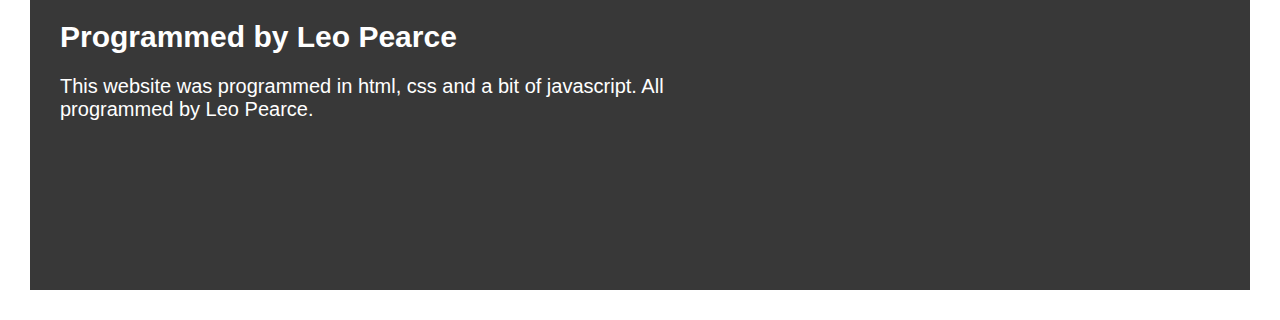
==== commit 551e2345: "Content update #3" ====
--- a/index.html
+++ b/index.html
@@ -186,6 +186,18 @@
                         </div>
                     </section>
 
+                    <section id="Justification">
+                        <h1>Justification</h1>
+                        <p>
+                            The web is a wide-reaching, and most importantly, an anonymous medium through which important information can be disseminated.
+                        </p>
+
+                        <p>
+                            The aforementioned model suits the topic of domestic violence perfectly, as victims prefer to remain anonymous
+                            so as not to attract the ire of the perpetrator.
+                        </p>
+                    </section>
+
                     <section id="about">
                         <h1>About</h1>
                         <p>
@@ -198,8 +210,8 @@
                         <div class="about-footer">
                             <div class="code-parallax-image"></div>
                             <div class="about-text-container">
-                                <h1>Programmed from scratch by Leo Pearce</h1>
-                                <p>This website was proggramed in pure html, css and a bit of javascript. All programmed by Leo Pearce.</p>
+                                <h1>Programmed by Leo Pearce</h1>
+                                <p>This website was programmed in html, css and a bit of javascript. All programmed by Leo Pearce.</p>
                             </div>
                         </div>
 
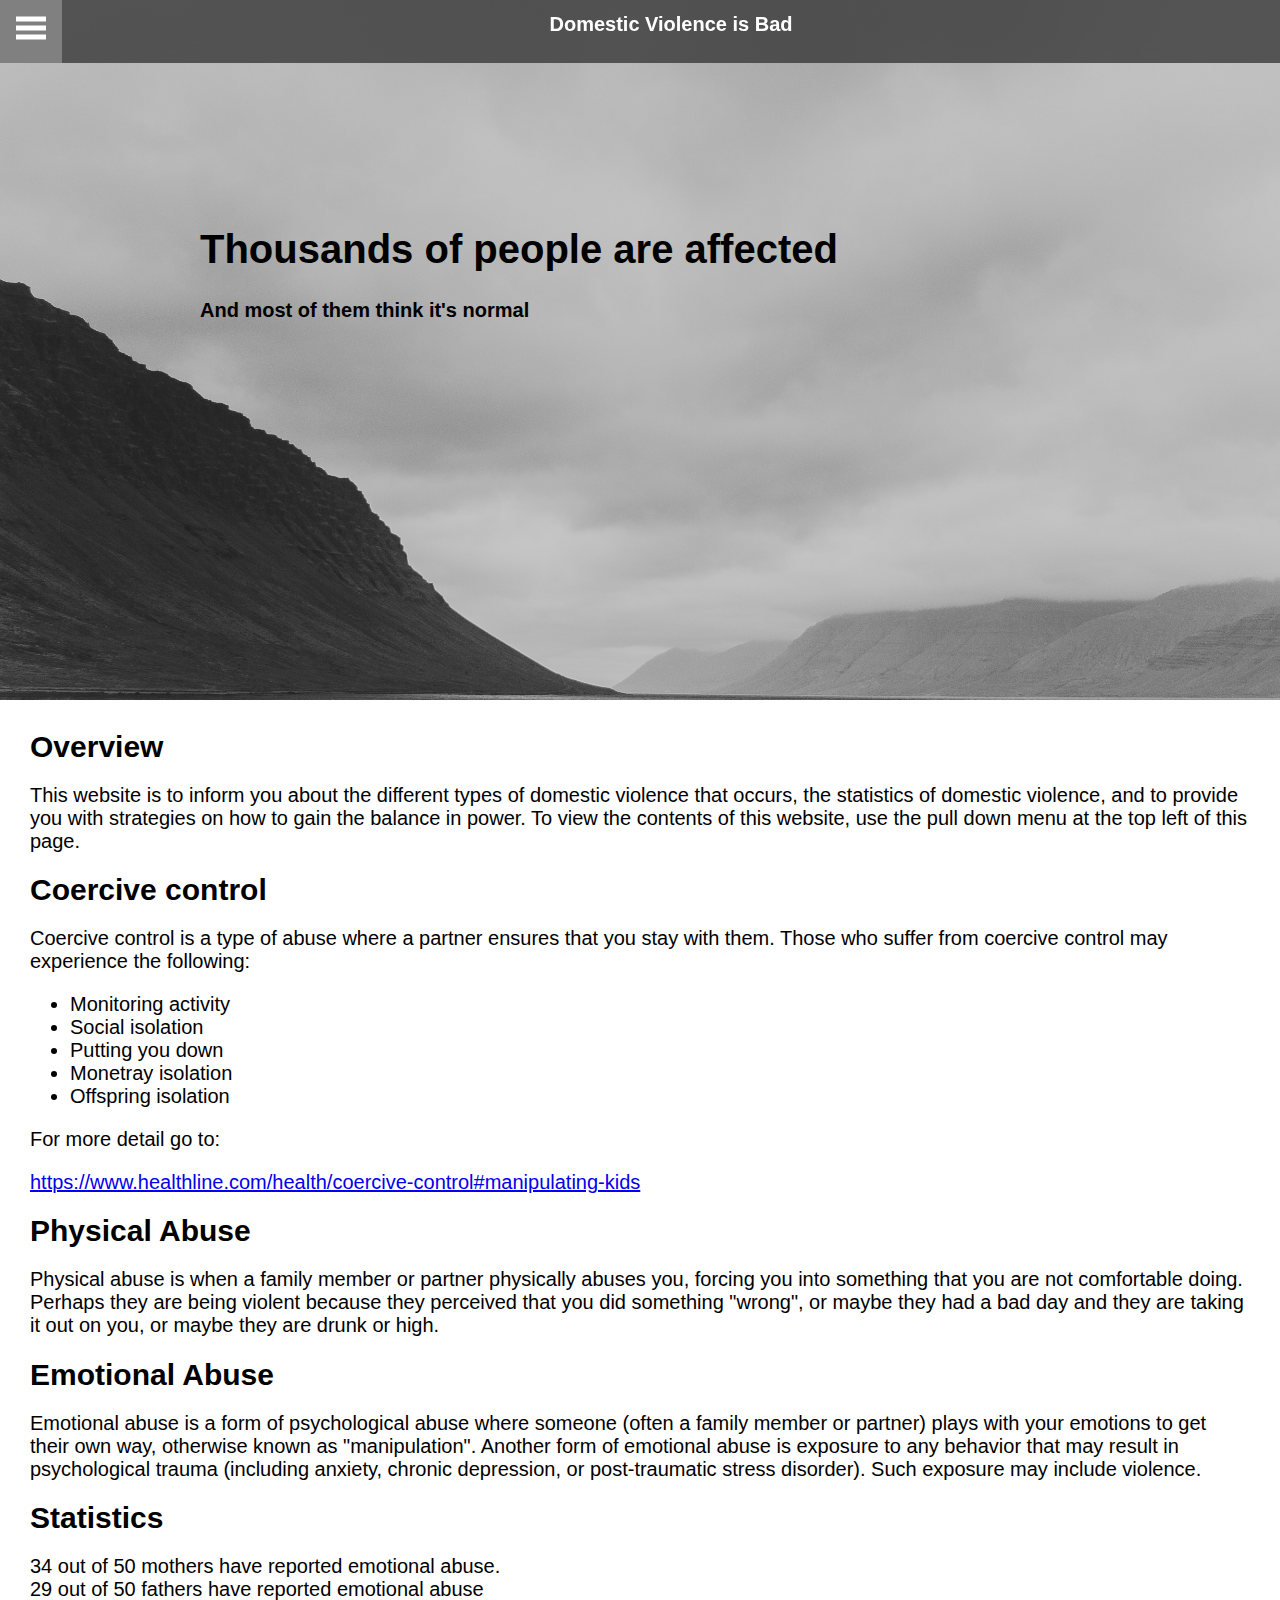
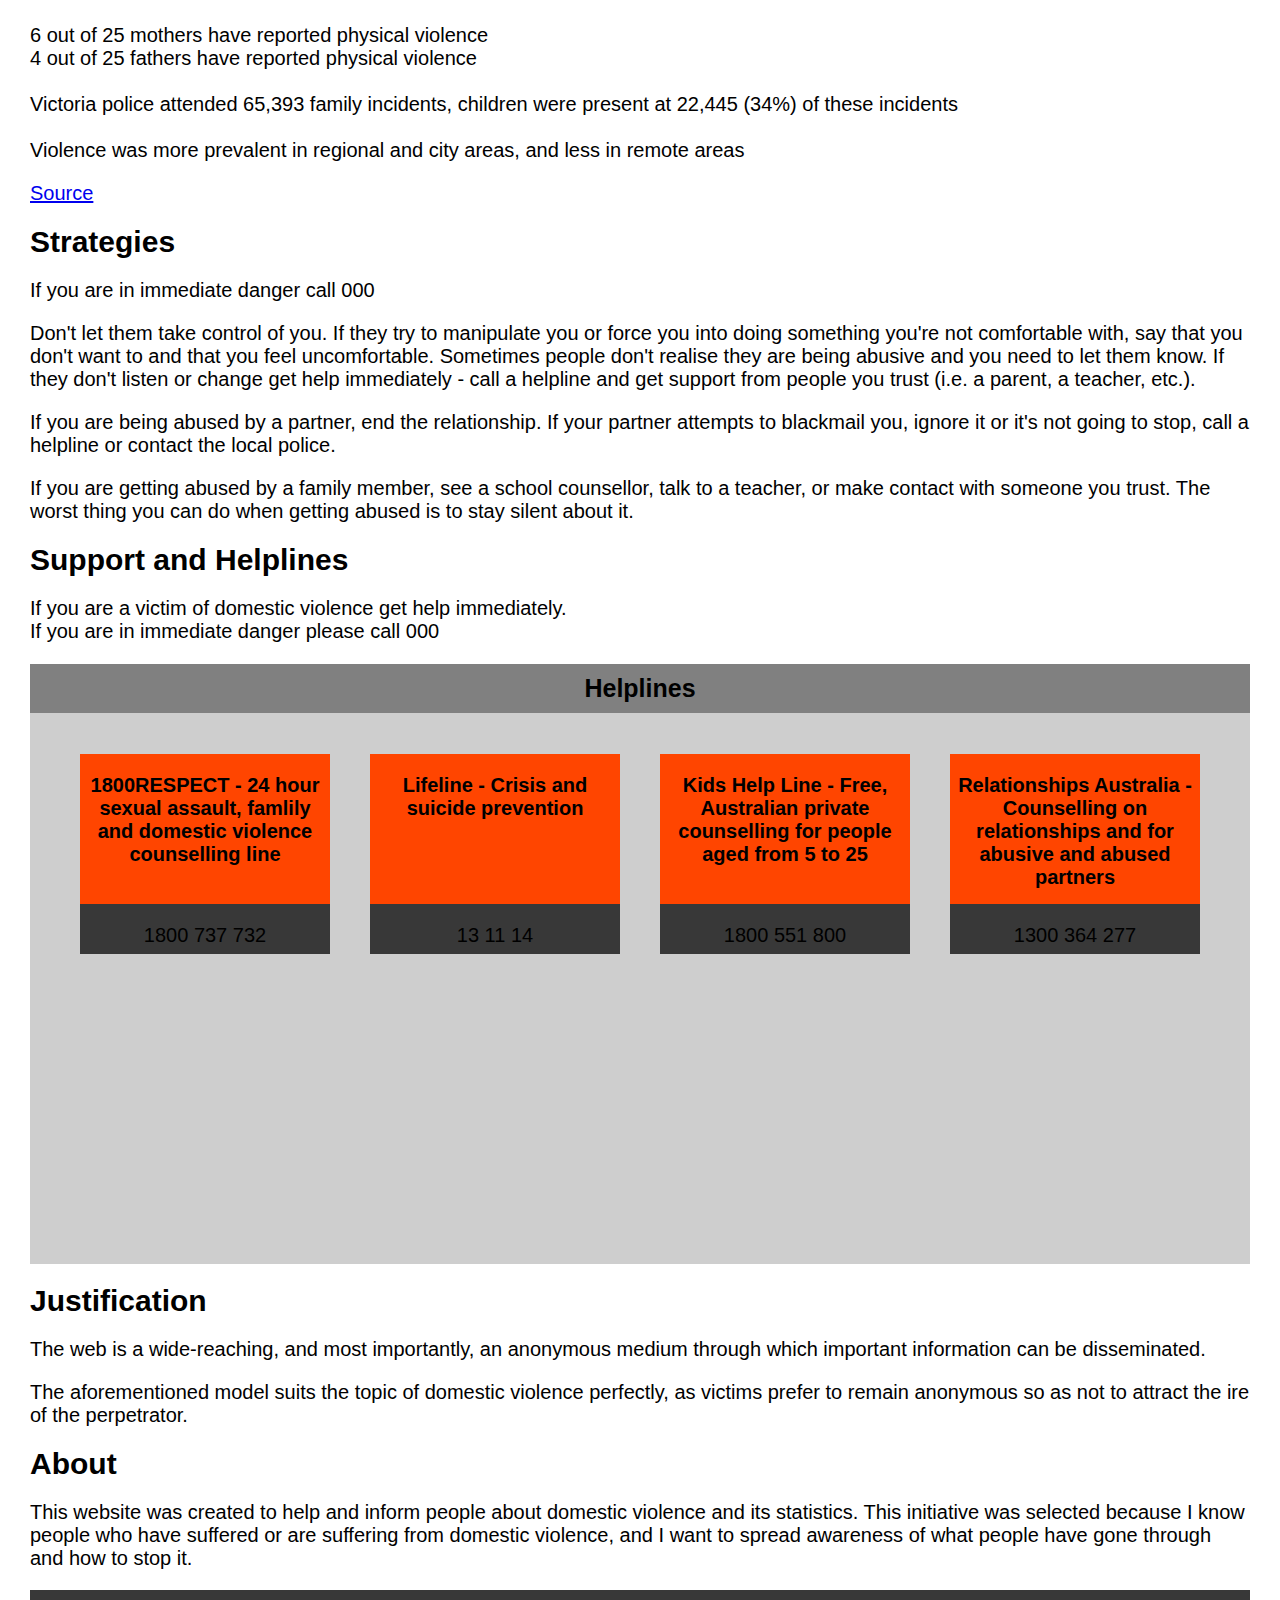
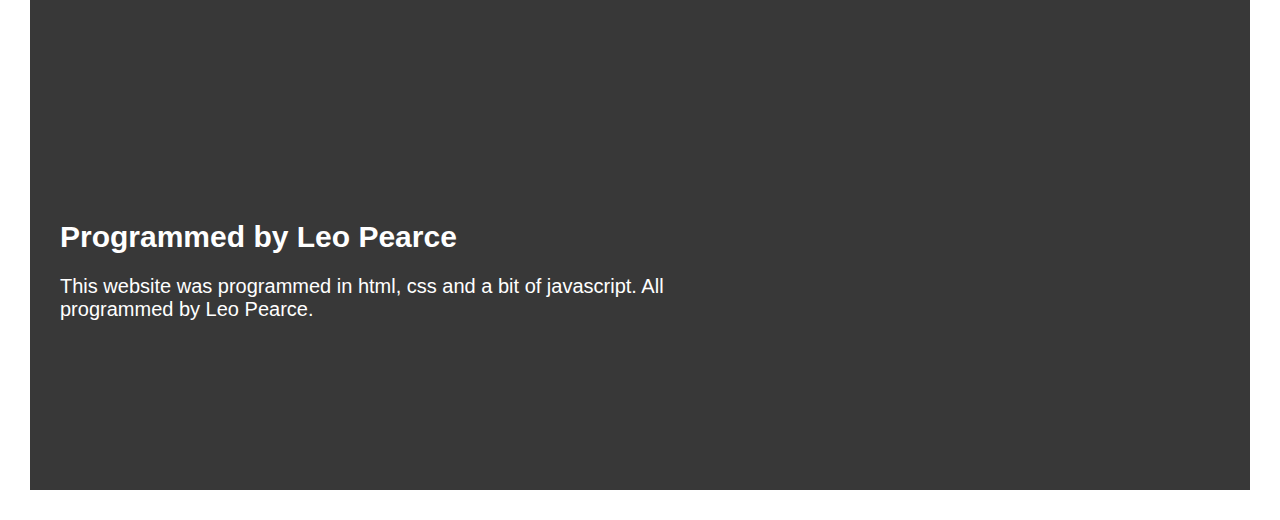
==== commit d7ddb9ed: "Bug fix#3" ====
--- a/index.html
+++ b/index.html
@@ -35,6 +35,7 @@
                     <a href="#statistics">Statistics</a>
                     <a href="#strategies">Abuse strategies</a>
                     <a href="#support-and-helplines">Support and helplines</a>
+                    <a href="#justification">Justification</a>
                     <a href="#about">About</a>
                 </div>
                 <script>
@@ -186,7 +187,7 @@
                         </div>
                     </section>
 
-                    <section id="Justification">
+                    <section id="justification">
                         <h1>Justification</h1>
                         <p>
                             The web is a wide-reaching, and most importantly, an anonymous medium through which important information can be disseminated.
--- a/style.css
+++ b/style.css
@@ -61,12 +61,12 @@
 }
 
 .side-nav a {
-    padding:16px 10px 10px 30px;
+    padding:16px 20px 10px 30px;
     text-decoration: none;
     font-size:22px;
     color:#ccc;
-    display:block;
-    transition:0.3s;
+    display: block;
+    transition: 0.3s;
 }
 
 .side-nav a:hover {
@@ -95,7 +95,7 @@
 
 .top-parallax-image {
     background-image: url(resources/Images/ManStandingUnderSkyGreyscale.jpg);
-    padding: 100px;
+    padding: 200px;
     height: 300px;
     background-attachment: fixed;
     background-position: center;
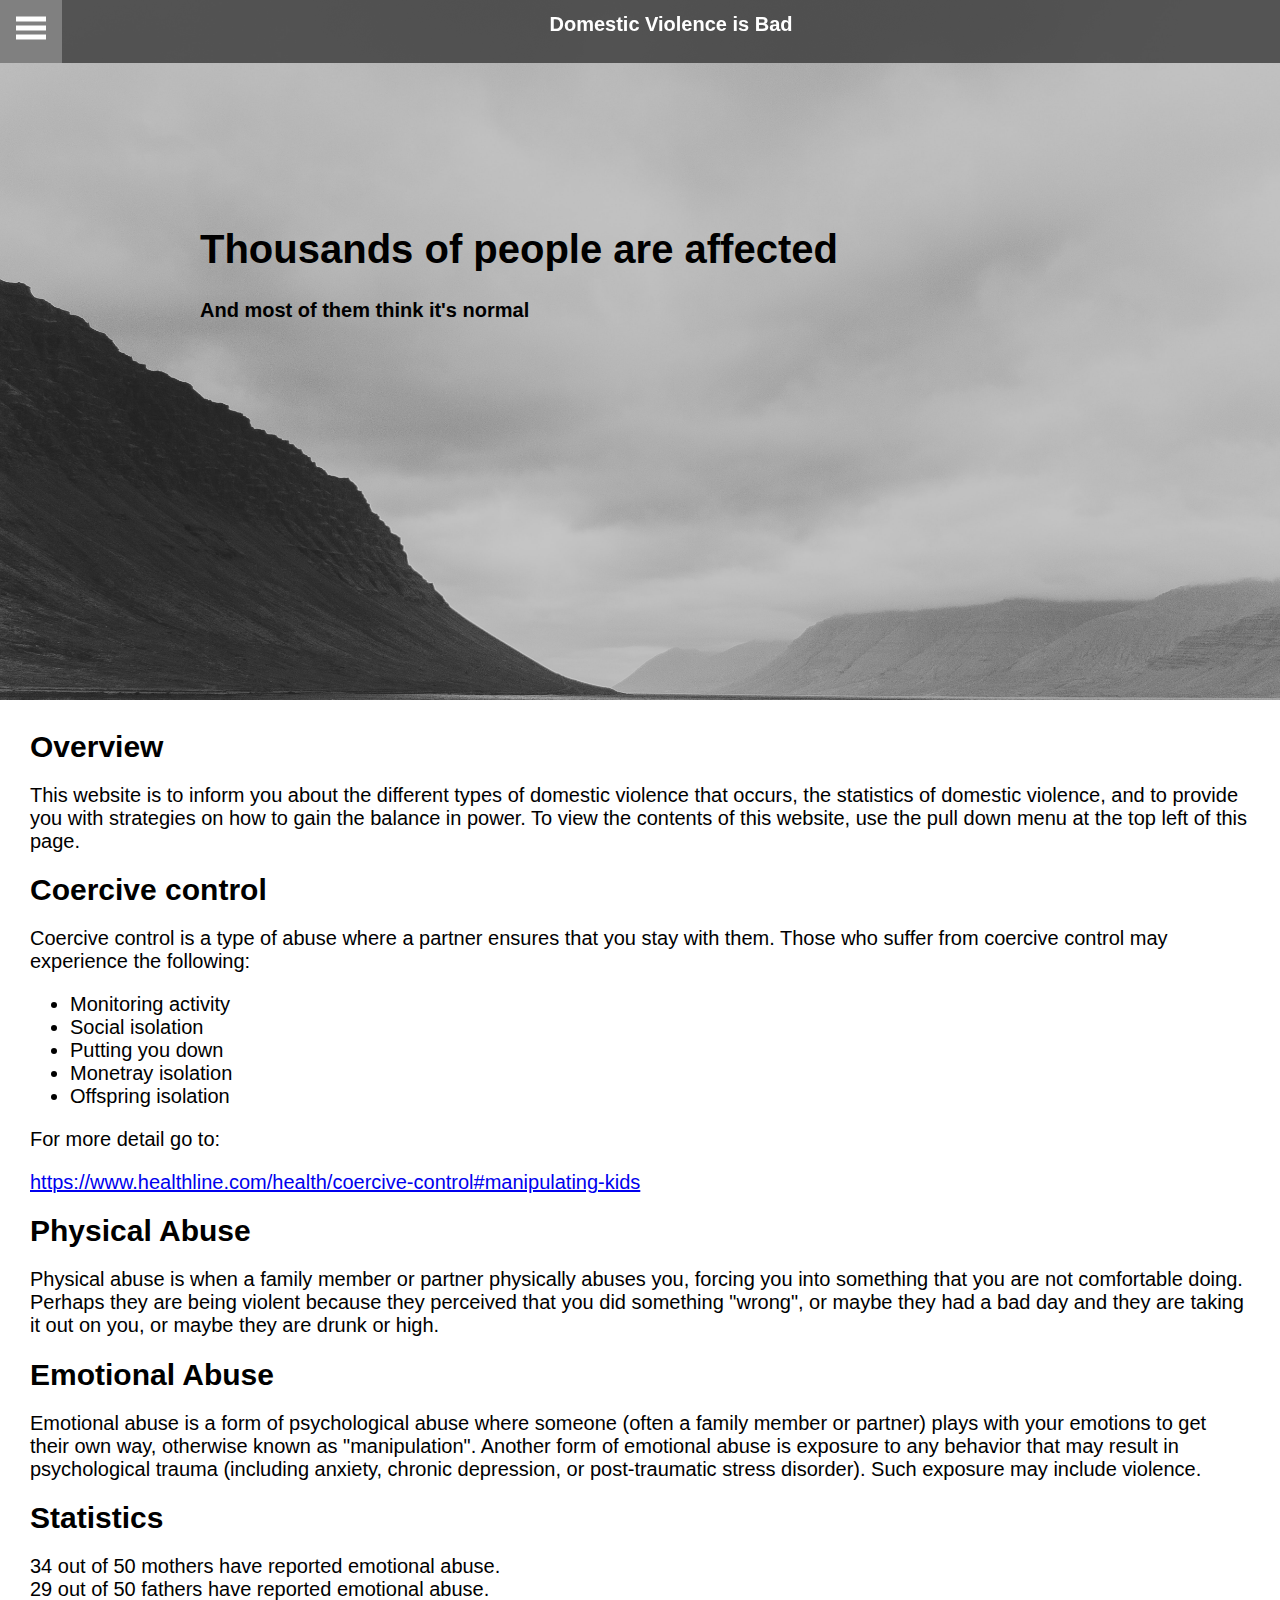
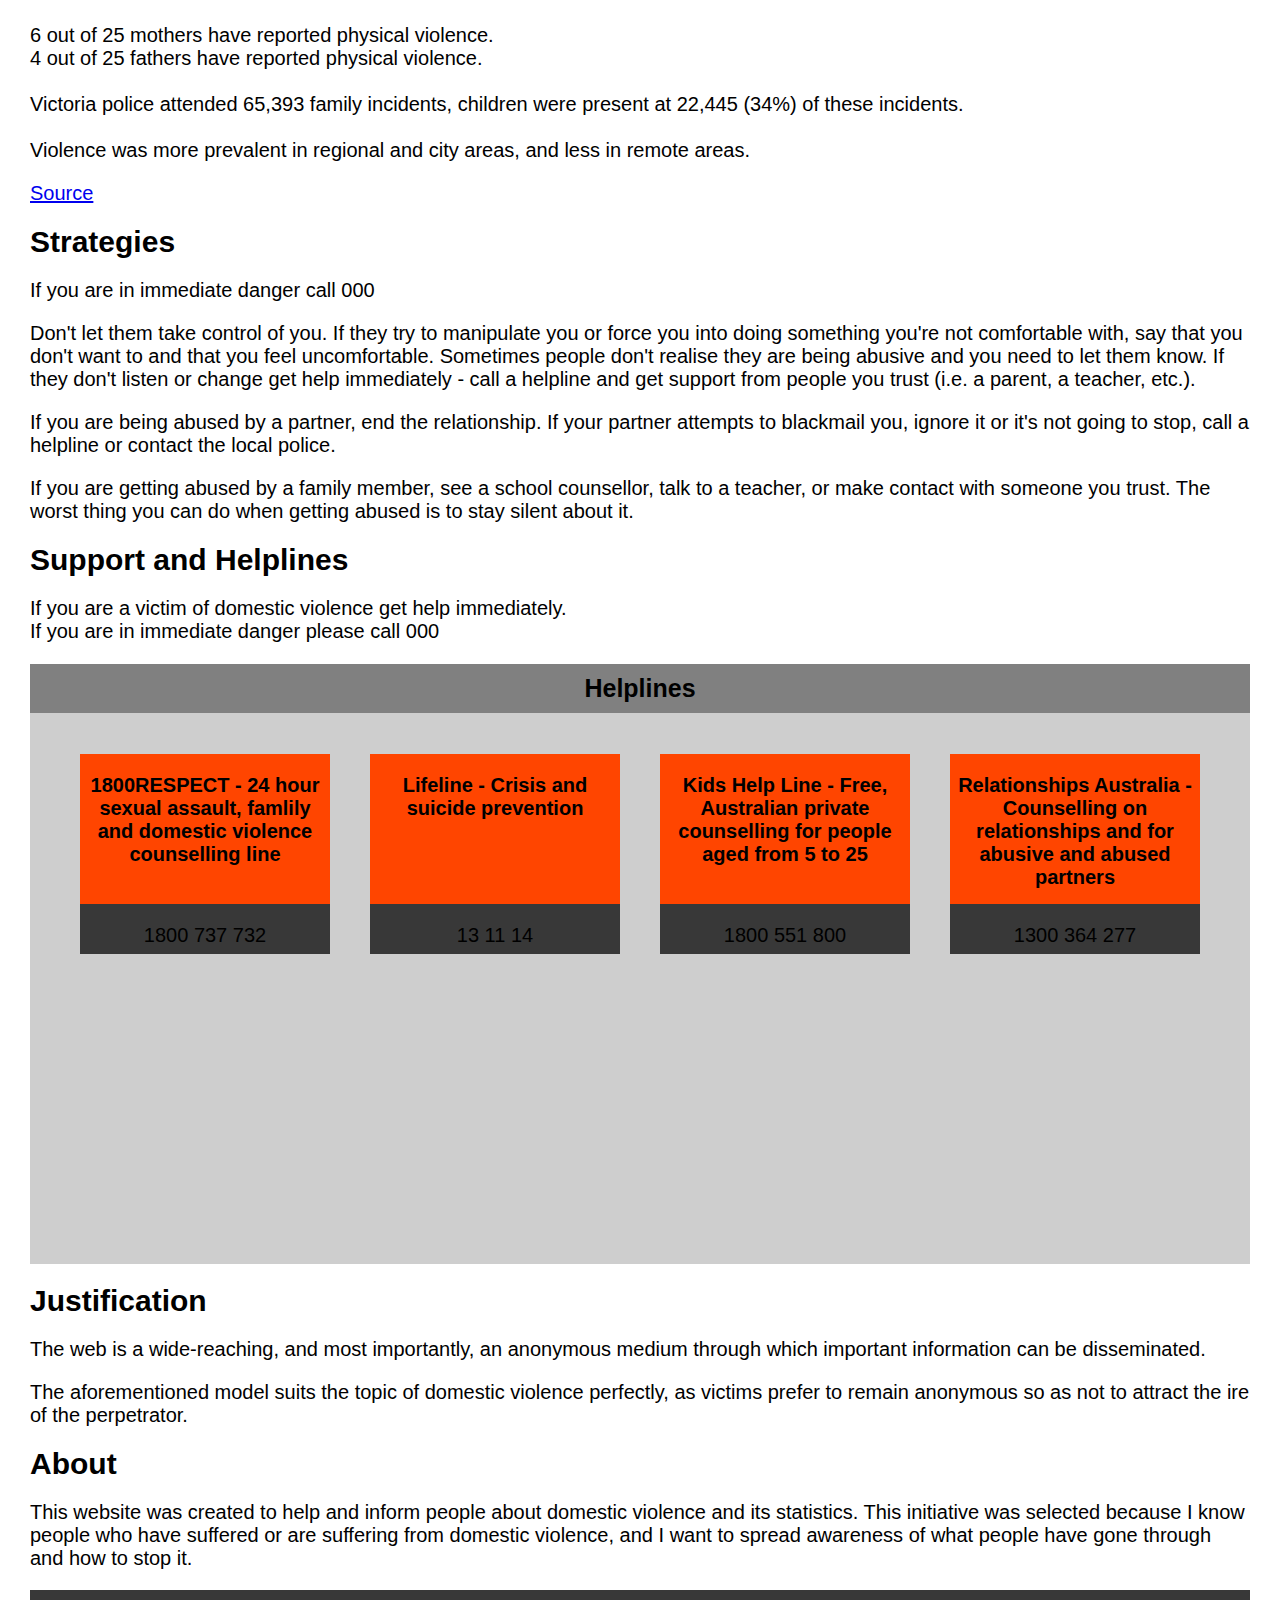
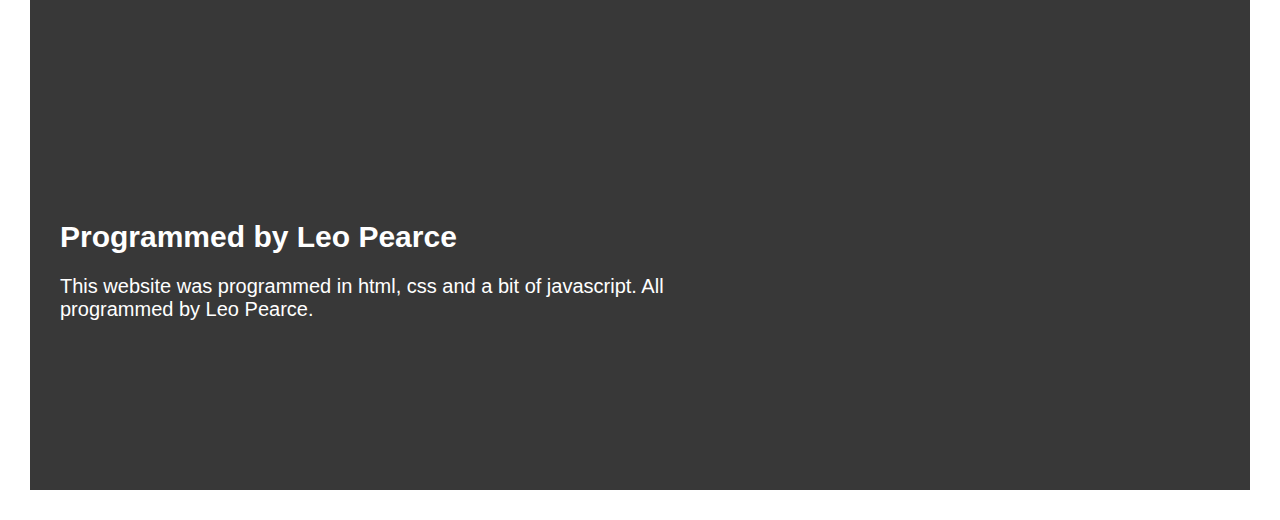
==== commit 9987105f: "Content fix" ====
--- a/index.html
+++ b/index.html
@@ -115,15 +115,15 @@
                         <h1>Statistics</h1>
                         <p>
                             34 out of 50 mothers have reported emotional abuse.
-                            <br>29 out of 50 fathers have reported emotional abuse
+                            <br>29 out of 50 fathers have reported emotional abuse.
                             <br>
-                            <br>6 out of 25 mothers have reported physical violence
-                            <br> 4 out of 25 fathers have reported physical violence
+                            <br>6 out of 25 mothers have reported physical violence.
+                            <br> 4 out of 25 fathers have reported physical violence.
                             <br>
                             <br>Victoria police attended 65,393 family incidents, children were present at 22,445 (34%)
-                            of these incidents
+                            of these incidents.
                             <br>
-                            <br>Violence was more prevalent in regional and city areas, and less in remote areas
+                            <br>Violence was more prevalent in regional and city areas, and less in remote areas.
                         </p>
                         <a href="https://aifs.gov.au/cfca/publications/childrens-exposure-domestic-and-family-violence/prevalence">Source</a>
                     </section>
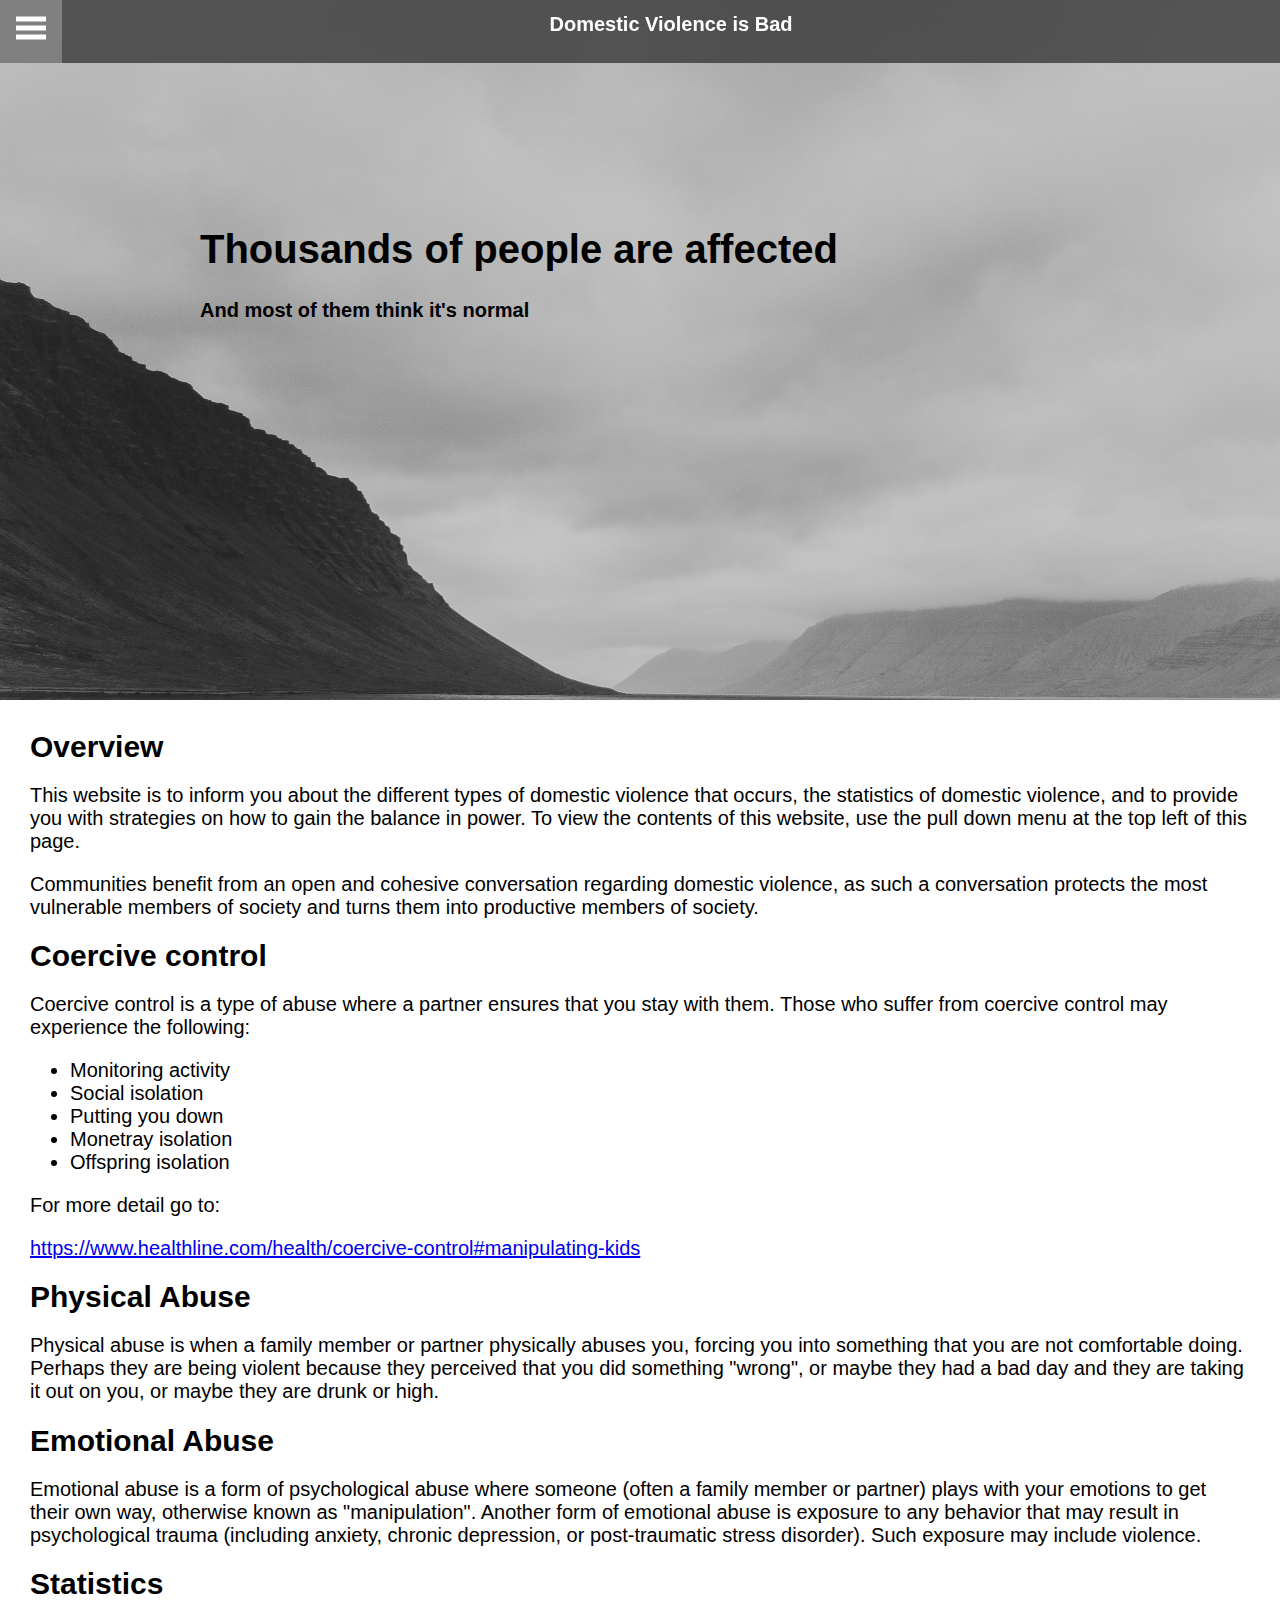
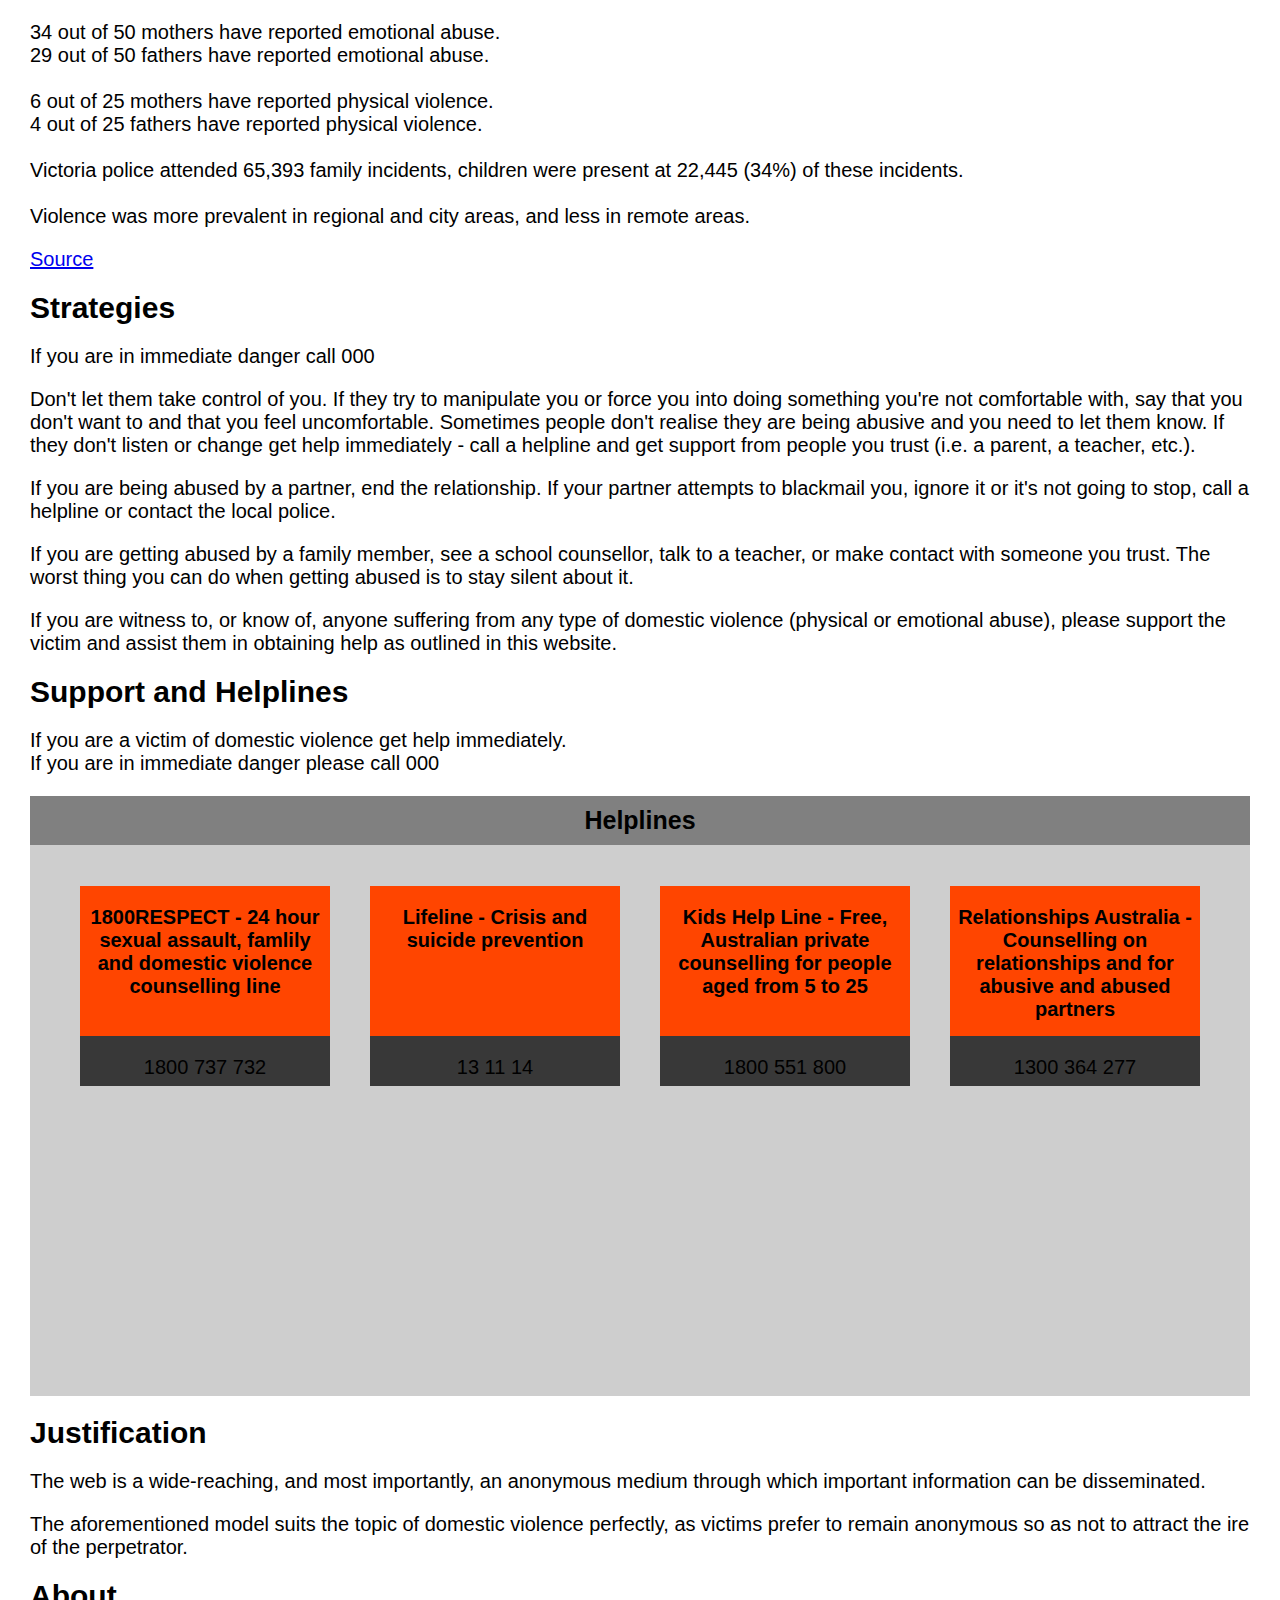
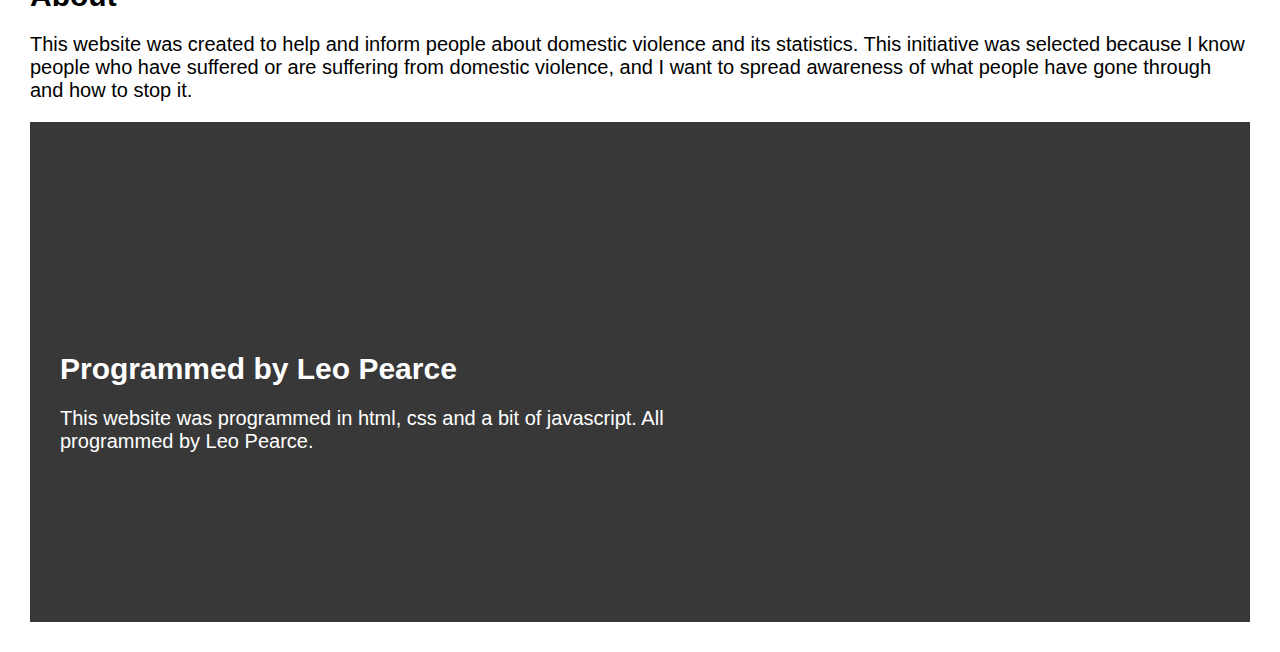
==== commit 20956f1d: "Content Update #4" ====
--- a/index.html
+++ b/index.html
@@ -74,6 +74,9 @@
                         <p>This website is to inform you about the different types of domestic violence that occurs, the   statistics of domestic violence, and to provide you with strategies on how to gain the balance in power.
                         To view the contents of this website, use the pull down menu at the top left of this page.
                         </p>
+                        <p>
+                            Communities benefit from an open and cohesive conversation regarding domestic violence, as such a conversation  protects the most vulnerable members of society and turns them into productive members of society.
+                        </p>
                     </section>
                     <section id="coercive-control">
                         <h1>Coercive control</h1>
@@ -142,6 +145,10 @@
                         <p>
                             If you are getting abused by a family member, see a school counsellor, talk to a teacher, or make contact with someone you trust. The worst thing you can do when getting abused is to stay silent about it.  
                         </p>
+
+                        <p>
+                            If you are witness to, or know of, anyone suffering from any type of domestic violence (physical or emotional abuse), please support the victim and assist them in obtaining help as outlined in this website.
+                        </p>
                     </section>
 
                     <section id="support-and-helplines">
